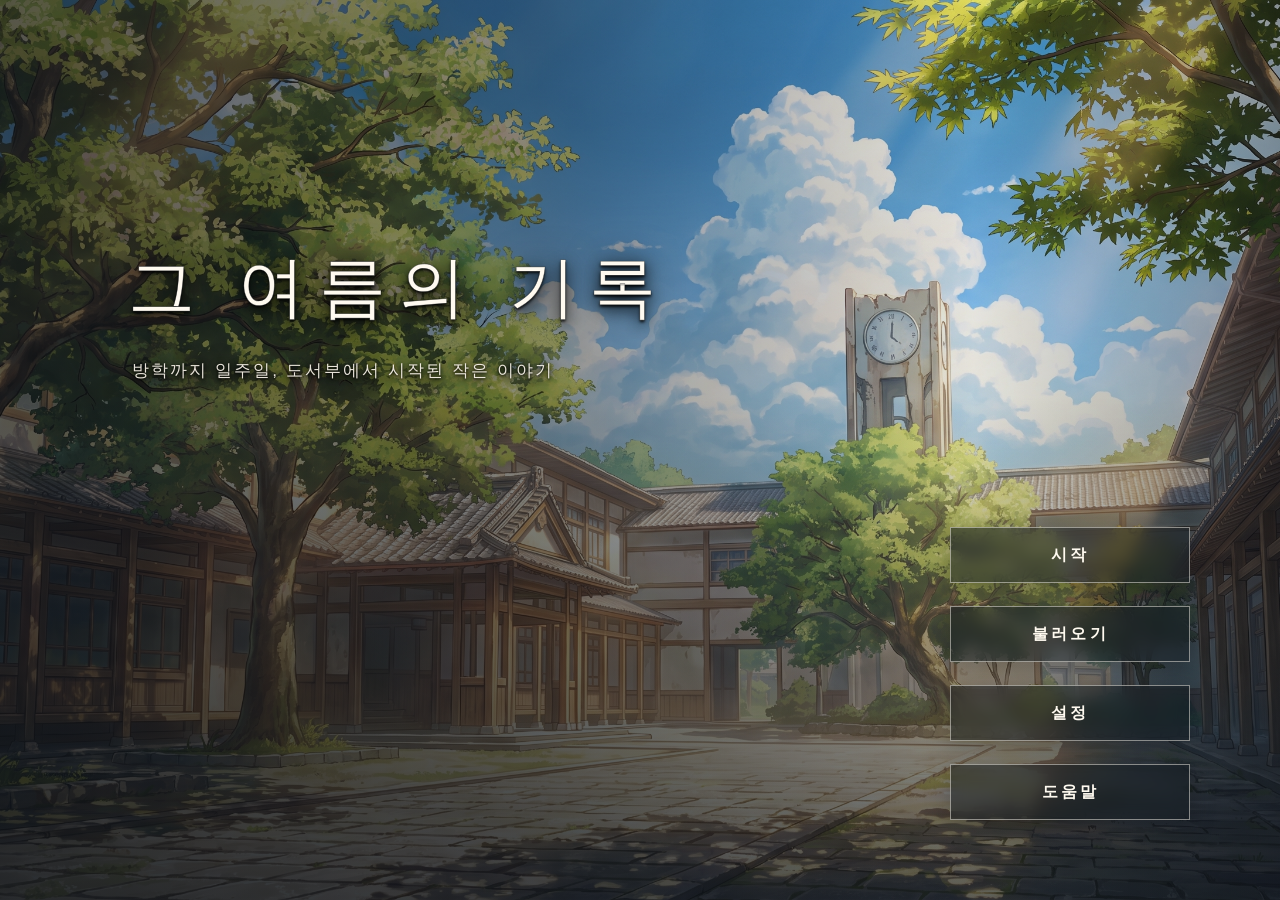
==== summer/index.html @ f2dadadc "Publish summer visual novel portal and game" ====
<!DOCTYPE html>
<html lang="ko">
<head>
    <meta charset="UTF-8">
    <meta name="viewport" content="width=device-width, initial-scale=1, user-scalable=no, maximum-scale=1">
    <meta http-equiv="Content-Security-Policy" content="default-src 'self' data: blob: https:; style-src 'self' 'unsafe-inline' https://fonts.googleapis.com; font-src 'self' data: https://fonts.gstatic.com; img-src 'self' data: blob: https:; script-src 'self' 'unsafe-eval' blob:">
    <title>그 여름의 기록 — 비주얼 노벨</title>

    <!-- Monogatari CSS -->
    <link rel="stylesheet" href="../vendor/monogatari/monogatari.css">
    <!-- 우리 커스텀 스타일 (Monogatari v2 호환) -->
    <link rel="stylesheet" href="../style.css?v=12">

    <!-- Google Fonts: 일본식 세리프 + 산세리프 -->
    <link rel="preconnect" href="https://fonts.googleapis.com">
    <link rel="preconnect" href="https://fonts.gstatic.com" crossorigin>
    <link href="https://fonts.googleapis.com/css2?family=M+PLUS+Rounded+1c:wght@400;700&family=Noto+Serif+JP:wght@300;400;700&display=swap" rel="stylesheet">
</head>
<body>

    <!-- JavaScript 비활성화 시 폴백 -->
    <noscript>
        <div style="text-align:center;padding:40px;color:#fff;background:#000;">
            <h2>JavaScript가 비활성화되었습니다.</h2>
            <p>게임을 플레이하려면 JavaScript를 활성화해 주세요.</p>
        </div>
    </noscript>

    <!-- Monogatari 엔진 부트 영역 (v2 web component 구조) -->
    <div id="monogatari">
        <visual-novel>
            <loading-screen></loading-screen>
            <main-screen>
                <main-menu></main-menu>
            </main-screen>
            <game-screen>
                <dialog-log></dialog-log>
                <text-box></text-box>
                <quick-menu></quick-menu>
            </game-screen>
            <gallery-screen></gallery-screen>
            <credits-screen></credits-screen>
            <load-screen></load-screen>
            <save-screen></save-screen>
            <settings-screen></settings-screen>
            <help-screen></help-screen>
        </visual-novel>
    </div>

    <!-- Monogatari 엔진 (로컬) -->
    <script src="../vendor/monogatari/monogatari.js?v=3"></script>
    <!-- 게임 설정 + 시나리오 (Monogatari v2 API) — ?v=3 캐시 무효화 -->
    <script src="../js/options.js?v=6"></script>
    <script src="../js/storage.js?v=4"></script>
    <script src="../js/assets.js?v=9"></script>
    <script src="../js/characters.js?v=8"></script>
    <script src="../js/script.js?v=24"></script>
    <!-- 엔진 초기화 (반드시 마지막) -->
    <script src="../main.js?v=8"></script>
</body>
</html>
---- vendor/monogatari/monogatari.css ----
:root{--animate-duration:1s;--animate-delay:1s;--animate-repeat:1}.animated{-webkit-animation-duration:1s;animation-duration:1s;-webkit-animation-duration:var(--animate-duration);animation-duration:var(--animate-duration);-webkit-animation-fill-mode:both;animation-fill-mode:both}.animated.infinite{-webkit-animation-iteration-count:infinite;animation-iteration-count:infinite}.animated.repeat-1{-webkit-animation-iteration-count:1;animation-iteration-count:1;-webkit-animation-iteration-count:var(--animate-repeat);animation-iteration-count:var(--animate-repeat)}.animated.repeat-2{-webkit-animation-iteration-count:2;animation-iteration-count:2;-webkit-animation-iteration-count:calc(var(--animate-repeat)*2);animation-iteration-count:calc(var(--animate-repeat)*2)}.animated.repeat-3{-webkit-animation-iteration-count:3;animation-iteration-count:3;-webkit-animation-iteration-count:calc(var(--animate-repeat)*3);animation-iteration-count:calc(var(--animate-repeat)*3)}.animated.delay-1s{-webkit-animation-delay:1s;animation-delay:1s;-webkit-animation-delay:var(--animate-delay);animation-delay:var(--animate-delay)}.animated.delay-2s{-webkit-animation-delay:2s;animation-delay:2s;-webkit-animation-delay:calc(var(--animate-delay)*2);animation-delay:calc(var(--animate-delay)*2)}.animated.delay-3s{-webkit-animation-delay:3s;animation-delay:3s;-webkit-animation-delay:calc(var(--animate-delay)*3);animation-delay:calc(var(--animate-delay)*3)}.animated.delay-4s{-webkit-animation-delay:4s;animation-delay:4s;-webkit-animation-delay:calc(var(--animate-delay)*4);animation-delay:calc(var(--animate-delay)*4)}.animated.delay-5s{-webkit-animation-delay:5s;animation-delay:5s;-webkit-animation-delay:calc(var(--animate-delay)*5);animation-delay:calc(var(--animate-delay)*5)}.animated.faster{-webkit-animation-duration:.5s;animation-duration:.5s;-webkit-animation-duration:calc(var(--animate-duration)/2);animation-duration:calc(var(--animate-duration)/2)}.animated.fast{-webkit-animation-duration:.8s;animation-duration:.8s;-webkit-animation-duration:calc(var(--animate-duration)*.8);animation-duration:calc(var(--animate-duration)*.8)}.animated.slow{-webkit-animation-duration:2s;animation-duration:2s;-webkit-animation-duration:calc(var(--animate-duration)*2);animation-duration:calc(var(--animate-duration)*2)}.animated.slower{-webkit-animation-duration:3s;animation-duration:3s;-webkit-animation-duration:calc(var(--animate-duration)*3);animation-duration:calc(var(--animate-duration)*3)}@media (prefers-reduced-motion:reduce),print{.animated{-webkit-animation-duration:1ms!important;animation-duration:1ms!important;-webkit-animation-iteration-count:1!important;animation-iteration-count:1!important;transition-duration:1ms!important}.animated[class*=Out]{opacity:0}}@-webkit-keyframes bounce{0%,20%,53%,to{-webkit-animation-timing-function:cubic-bezier(.215,.61,.355,1);animation-timing-function:cubic-bezier(.215,.61,.355,1);-webkit-transform:translateZ(0);transform:translateZ(0)}40%,43%{-webkit-animation-timing-function:cubic-bezier(.755,.05,.855,.06);animation-timing-function:cubic-bezier(.755,.05,.855,.06);-webkit-transform:translateY(-30px)scaleY(1.1);transform:translateY(-30px)scaleY(1.1)}70%{-webkit-animation-timing-function:cubic-bezier(.755,.05,.855,.06);animation-timing-function:cubic-bezier(.755,.05,.855,.06);-webkit-transform:translateY(-15px)scaleY(1.05);transform:translateY(-15px)scaleY(1.05)}80%{-webkit-transition-timing-function:cubic-bezier(.215,.61,.355,1);transition-timing-function:cubic-bezier(.215,.61,.355,1);-webkit-transform:translateZ(0)scaleY(.95);transform:translateZ(0)scaleY(.95)}90%{-webkit-transform:translateY(-4px)scaleY(1.02);transform:translateY(-4px)scaleY(1.02)}}@keyframes bounce{0%,20%,53%,to{-webkit-animation-timing-function:cubic-bezier(.215,.61,.355,1);animation-timing-function:cubic-bezier(.215,.61,.355,1);-webkit-transform:translateZ(0);transform:translateZ(0)}40%,43%{-webkit-animation-timing-function:cubic-bezier(.755,.05,.855,.06);animation-timing-function:cubic-bezier(.755,.05,.855,.06);-webkit-transform:translateY(-30px)scaleY(1.1);transform:translateY(-30px)scaleY(1.1)}70%{-webkit-animation-timing-function:cubic-bezier(.755,.05,.855,.06);animation-timing-function:cubic-bezier(.755,.05,.855,.06);-webkit-transform:translateY(-15px)scaleY(1.05);transform:translateY(-15px)scaleY(1.05)}80%{-webkit-transition-timing-function:cubic-bezier(.215,.61,.355,1);transition-timing-function:cubic-bezier(.215,.61,.355,1);-webkit-transform:translateZ(0)scaleY(.95);transform:translateZ(0)scaleY(.95)}90%{-webkit-transform:translateY(-4px)scaleY(1.02);transform:translateY(-4px)scaleY(1.02)}}.bounce{-webkit-animation-name:bounce;animation-name:bounce;-webkit-transform-origin:center bottom;transform-origin:center bottom}@-webkit-keyframes flash{0%,50%,to{opacity:1}25%,75%{opacity:0}}@keyframes flash{0%,50%,to{opacity:1}25%,75%{opacity:0}}.flash{-webkit-animation-name:flash;animation-name:flash}@-webkit-keyframes pulse{0%{-webkit-transform:scaleX(1);transform:scaleX(1)}50%{-webkit-transform:scale3d(1.05,1.05,1.05);transform:scale3d(1.05,1.05,1.05)}to{-webkit-transform:scaleX(1);transform:scaleX(1)}}@keyframes pulse{0%{-webkit-transform:scaleX(1);transform:scaleX(1)}50%{-webkit-transform:scale3d(1.05,1.05,1.05);transform:scale3d(1.05,1.05,1.05)}to{-webkit-transform:scaleX(1);transform:scaleX(1)}}.pulse{-webkit-animation-name:pulse;animation-name:pulse;-webkit-animation-timing-function:ease-in-out;animation-timing-function:ease-in-out}@-webkit-keyframes rubberBand{0%{-webkit-transform:scaleX(1);transform:scaleX(1)}30%{-webkit-transform:scale(1.25,.75);transform:scale(1.25,.75)}40%{-webkit-transform:scale(.75,1.25);transform:scale(.75,1.25)}50%{-webkit-transform:scale(1.15,.85);transform:scale(1.15,.85)}65%{-webkit-transform:scale(.95,1.05);transform:scale(.95,1.05)}75%{-webkit-transform:scale(1.05,.95);transform:scale(1.05,.95)}to{-webkit-transform:scaleX(1);transform:scaleX(1)}}@keyframes rubberBand{0%{-webkit-transform:scaleX(1);transform:scaleX(1)}30%{-webkit-transform:scale(1.25,.75);transform:scale(1.25,.75)}40%{-webkit-transform:scale(.75,1.25);transform:scale(.75,1.25)}50%{-webkit-transform:scale(1.15,.85);transform:scale(1.15,.85)}65%{-webkit-transform:scale(.95,1.05);transform:scale(.95,1.05)}75%{-webkit-transform:scale(1.05,.95);transform:scale(1.05,.95)}to{-webkit-transform:scaleX(1);transform:scaleX(1)}}.rubberBand{-webkit-animation-name:rubberBand;animation-name:rubberBand}@-webkit-keyframes shakeX{0%,to{-webkit-transform:translateZ(0);transform:translateZ(0)}10%,30%,50%,70%,90%{-webkit-transform:translate(-10px);transform:translate(-10px)}20%,40%,60%,80%{-webkit-transform:translate(10px);transform:translate(10px)}}@keyframes shakeX{0%,to{-webkit-transform:translateZ(0);transform:translateZ(0)}10%,30%,50%,70%,90%{-webkit-transform:translate(-10px);transform:translate(-10px)}20%,40%,60%,80%{-webkit-transform:translate(10px);transform:translate(10px)}}.shakeX{-webkit-animation-name:shakeX;animation-name:shakeX}@-webkit-keyframes shakeY{0%,to{-webkit-transform:translateZ(0);transform:translateZ(0)}10%,30%,50%,70%,90%{-webkit-transform:translateY(-10px);transform:translateY(-10px)}20%,40%,60%,80%{-webkit-transform:translateY(10px);transform:translateY(10px)}}@keyframes shakeY{0%,to{-webkit-transform:translateZ(0);transform:translateZ(0)}10%,30%,50%,70%,90%{-webkit-transform:translateY(-10px);transform:translateY(-10px)}20%,40%,60%,80%{-webkit-transform:translateY(10px);transform:translateY(10px)}}.shakeY{-webkit-animation-name:shakeY;animation-name:shakeY}@-webkit-keyframes headShake{0%{-webkit-transform:translate(0);transform:translate(0)}6.5%{-webkit-transform:translate(-6px)rotateY(-9deg);transform:translate(-6px)rotateY(-9deg)}18.5%{-webkit-transform:translate(5px)rotateY(7deg);transform:translate(5px)rotateY(7deg)}31.5%{-webkit-transform:translate(-3px)rotateY(-5deg);transform:translate(-3px)rotateY(-5deg)}43.5%{-webkit-transform:translate(2px)rotateY(3deg);transform:translate(2px)rotateY(3deg)}50%{-webkit-transform:translate(0);transform:translate(0)}}@keyframes headShake{0%{-webkit-transform:translate(0);transform:translate(0)}6.5%{-webkit-transform:translate(-6px)rotateY(-9deg);transform:translate(-6px)rotateY(-9deg)}18.5%{-webkit-transform:translate(5px)rotateY(7deg);transform:translate(5px)rotateY(7deg)}31.5%{-webkit-transform:translate(-3px)rotateY(-5deg);transform:translate(-3px)rotateY(-5deg)}43.5%{-webkit-transform:translate(2px)rotateY(3deg);transform:translate(2px)rotateY(3deg)}50%{-webkit-transform:translate(0);transform:translate(0)}}.headShake{-webkit-animation-timing-function:ease-in-out;animation-timing-function:ease-in-out;-webkit-animation-name:headShake;animation-name:headShake}@-webkit-keyframes swing{20%{-webkit-transform:rotate(15deg);transform:rotate(15deg)}40%{-webkit-transform:rotate(-10deg);transform:rotate(-10deg)}60%{-webkit-transform:rotate(5deg);transform:rotate(5deg)}80%{-webkit-transform:rotate(-5deg);transform:rotate(-5deg)}to{-webkit-transform:rotate(0);transform:rotate(0)}}@keyframes swing{20%{-webkit-transform:rotate(15deg);transform:rotate(15deg)}40%{-webkit-transform:rotate(-10deg);transform:rotate(-10deg)}60%{-webkit-transform:rotate(5deg);transform:rotate(5deg)}80%{-webkit-transform:rotate(-5deg);transform:rotate(-5deg)}to{-webkit-transform:rotate(0);transform:rotate(0)}}.swing{-webkit-transform-origin:top center;transform-origin:top center;-webkit-animation-name:swing;animation-name:swing}@-webkit-keyframes tada{0%{-webkit-transform:scaleX(1);transform:scaleX(1)}10%,20%{-webkit-transform:scale3d(.9,.9,.9)rotate(-3deg);transform:scale3d(.9,.9,.9)rotate(-3deg)}30%,50%,70%,90%{-webkit-transform:scale3d(1.1,1.1,1.1)rotate(3deg);transform:scale3d(1.1,1.1,1.1)rotate(3deg)}40%,60%,80%{-webkit-transform:scale3d(1.1,1.1,1.1)rotate(-3deg);transform:scale3d(1.1,1.1,1.1)rotate(-3deg)}to{-webkit-transform:scaleX(1);transform:scaleX(1)}}@keyframes tada{0%{-webkit-transform:scaleX(1);transform:scaleX(1)}10%,20%{-webkit-transform:scale3d(.9,.9,.9)rotate(-3deg);transform:scale3d(.9,.9,.9)rotate(-3deg)}30%,50%,70%,90%{-webkit-transform:scale3d(1.1,1.1,1.1)rotate(3deg);transform:scale3d(1.1,1.1,1.1)rotate(3deg)}40%,60%,80%{-webkit-transform:scale3d(1.1,1.1,1.1)rotate(-3deg);transform:scale3d(1.1,1.1,1.1)rotate(-3deg)}to{-webkit-transform:scaleX(1);transform:scaleX(1)}}.tada{-webkit-animation-name:tada;animation-name:tada}@-webkit-keyframes wobble{0%{-webkit-transform:translateZ(0);transform:translateZ(0)}15%{-webkit-transform:translate(-25%)rotate(-5deg);transform:translate(-25%)rotate(-5deg)}30%{-webkit-transform:translate(20%)rotate(3deg);transform:translate(20%)rotate(3deg)}45%{-webkit-transform:translate(-15%)rotate(-3deg);transform:translate(-15%)rotate(-3deg)}60%{-webkit-transform:translate(10%)rotate(2deg);transform:translate(10%)rotate(2deg)}75%{-webkit-transform:translate(-5%)rotate(-1deg);transform:translate(-5%)rotate(-1deg)}to{-webkit-transform:translateZ(0);transform:translateZ(0)}}@keyframes wobble{0%{-webkit-transform:translateZ(0);transform:translateZ(0)}15%{-webkit-transform:translate(-25%)rotate(-5deg);transform:translate(-25%)rotate(-5deg)}30%{-webkit-transform:translate(20%)rotate(3deg);transform:translate(20%)rotate(3deg)}45%{-webkit-transform:translate(-15%)rotate(-3deg);transform:translate(-15%)rotate(-3deg)}60%{-webkit-transform:translate(10%)rotate(2deg);transform:translate(10%)rotate(2deg)}75%{-webkit-transform:translate(-5%)rotate(-1deg);transform:translate(-5%)rotate(-1deg)}to{-webkit-transform:translateZ(0);transform:translateZ(0)}}.wobble{-webkit-animation-name:wobble;animation-name:wobble}@-webkit-keyframes jello{0%,11.1%,to{-webkit-transform:translateZ(0);transform:translateZ(0)}22.2%{-webkit-transform:skew(-12.5deg)skewY(-12.5deg);transform:skew(-12.5deg)skewY(-12.5deg)}33.3%{-webkit-transform:skew(6.25deg)skewY(6.25deg);transform:skew(6.25deg)skewY(6.25deg)}44.4%{-webkit-transform:skew(-3.125deg)skewY(-3.125deg);transform:skew(-3.125deg)skewY(-3.125deg)}55.5%{-webkit-transform:skew(1.5625deg)skewY(1.5625deg);transform:skew(1.5625deg)skewY(1.5625deg)}66.6%{-webkit-transform:skew(-.78125deg)skewY(-.78125deg);transform:skew(-.78125deg)skewY(-.78125deg)}77.7%{-webkit-transform:skew(.390625deg)skewY(.390625deg);transform:skew(.390625deg)skewY(.390625deg)}88.8%{-webkit-transform:skew(-.195313deg)skewY(-.195313deg);transform:skew(-.195313deg)skewY(-.195313deg)}}@keyframes jello{0%,11.1%,to{-webkit-transform:translateZ(0);transform:translateZ(0)}22.2%{-webkit-transform:skew(-12.5deg)skewY(-12.5deg);transform:skew(-12.5deg)skewY(-12.5deg)}33.3%{-webkit-transform:skew(6.25deg)skewY(6.25deg);transform:skew(6.25deg)skewY(6.25deg)}44.4%{-webkit-transform:skew(-3.125deg)skewY(-3.125deg);transform:skew(-3.125deg)skewY(-3.125deg)}55.5%{-webkit-transform:skew(1.5625deg)skewY(1.5625deg);transform:skew(1.5625deg)skewY(1.5625deg)}66.6%{-webkit-transform:skew(-.78125deg)skewY(-.78125deg);transform:skew(-.78125deg)skewY(-.78125deg)}77.7%{-webkit-transform:skew(.390625deg)skewY(.390625deg);transform:skew(.390625deg)skewY(.390625deg)}88.8%{-webkit-transform:skew(-.195313deg)skewY(-.195313deg);transform:skew(-.195313deg)skewY(-.195313deg)}}.jello{-webkit-animation-name:jello;animation-name:jello;-webkit-transform-origin:center;transform-origin:center}@-webkit-keyframes heartBeat{0%{-webkit-transform:scale(1);transform:scale(1)}14%{-webkit-transform:scale(1.3);transform:scale(1.3)}28%{-webkit-transform:scale(1);transform:scale(1)}42%{-webkit-transform:scale(1.3);transform:scale(1.3)}70%{-webkit-transform:scale(1);transform:scale(1)}}@keyframes heartBeat{0%{-webkit-transform:scale(1);transform:scale(1)}14%{-webkit-transform:scale(1.3);transform:scale(1.3)}28%{-webkit-transform:scale(1);transform:scale(1)}42%{-webkit-transform:scale(1.3);transform:scale(1.3)}70%{-webkit-transform:scale(1);transform:scale(1)}}.heartBeat{-webkit-animation-name:heartBeat;animation-name:heartBeat;-webkit-animation-duration:1.3s;animation-duration:1.3s;-webkit-animation-duration:calc(var(--animate-duration)*1.3);animation-duration:calc(var(--animate-duration)*1.3);-webkit-animation-timing-function:ease-in-out;animation-timing-function:ease-in-out}@-webkit-keyframes backInDown{0%{-webkit-transform:translateY(-1200px)scale(.7);transform:translateY(-1200px)scale(.7);opacity:.7}80%{-webkit-transform:translateY(0)scale(.7);transform:translateY(0)scale(.7);opacity:.7}to{-webkit-transform:scale(1);transform:scale(1);opacity:1}}@keyframes backInDown{0%{-webkit-transform:translateY(-1200px)scale(.7);transform:translateY(-1200px)scale(.7);opacity:.7}80%{-webkit-transform:translateY(0)scale(.7);transform:translateY(0)scale(.7);opacity:.7}to{-webkit-transform:scale(1);transform:scale(1);opacity:1}}.backInDown{-webkit-animation-name:backInDown;animation-name:backInDown}@-webkit-keyframes backInLeft{0%{-webkit-transform:translate(-2000px)scale(.7);transform:translate(-2000px)scale(.7);opacity:.7}80%{-webkit-transform:translate(0)scale(.7);transform:translate(0)scale(.7);opacity:.7}to{-webkit-transform:scale(1);transform:scale(1);opacity:1}}@keyframes backInLeft{0%{-webkit-transform:translate(-2000px)scale(.7);transform:translate(-2000px)scale(.7);opacity:.7}80%{-webkit-transform:translate(0)scale(.7);transform:translate(0)scale(.7);opacity:.7}to{-webkit-transform:scale(1);transform:scale(1);opacity:1}}.backInLeft{-webkit-animation-name:backInLeft;animation-name:backInLeft}@-webkit-keyframes backInRight{0%{-webkit-transform:translate(2000px)scale(.7);transform:translate(2000px)scale(.7);opacity:.7}80%{-webkit-transform:translate(0)scale(.7);transform:translate(0)scale(.7);opacity:.7}to{-webkit-transform:scale(1);transform:scale(1);opacity:1}}@keyframes backInRight{0%{-webkit-transform:translate(2000px)scale(.7);transform:translate(2000px)scale(.7);opacity:.7}80%{-webkit-transform:translate(0)scale(.7);transform:translate(0)scale(.7);opacity:.7}to{-webkit-transform:scale(1);transform:scale(1);opacity:1}}.backInRight{-webkit-animation-name:backInRight;animation-name:backInRight}@-webkit-keyframes backInUp{0%{-webkit-transform:translateY(1200px)scale(.7);transform:translateY(1200px)scale(.7);opacity:.7}80%{-webkit-transform:translateY(0)scale(.7);transform:translateY(0)scale(.7);opacity:.7}to{-webkit-transform:scale(1);transform:scale(1);opacity:1}}@keyframes backInUp{0%{-webkit-transform:translateY(1200px)scale(.7);transform:translateY(1200px)scale(.7);opacity:.7}80%{-webkit-transform:translateY(0)scale(.7);transform:translateY(0)scale(.7);opacity:.7}to{-webkit-transform:scale(1);transform:scale(1);opacity:1}}.backInUp{-webkit-animation-name:backInUp;animation-name:backInUp}@-webkit-keyframes backOutDown{0%{-webkit-transform:scale(1);transform:scale(1);opacity:1}20%{-webkit-transform:translateY(0)scale(.7);transform:translateY(0)scale(.7);opacity:.7}to{-webkit-transform:translateY(700px)scale(.7);transform:translateY(700px)scale(.7);opacity:.7}}@keyframes backOutDown{0%{-webkit-transform:scale(1);transform:scale(1);opacity:1}20%{-webkit-transform:translateY(0)scale(.7);transform:translateY(0)scale(.7);opacity:.7}to{-webkit-transform:translateY(700px)scale(.7);transform:translateY(700px)scale(.7);opacity:.7}}.backOutDown{-webkit-animation-name:backOutDown;animation-name:backOutDown}@-webkit-keyframes backOutLeft{0%{-webkit-transform:scale(1);transform:scale(1);opacity:1}20%{-webkit-transform:translate(0)scale(.7);transform:translate(0)scale(.7);opacity:.7}to{-webkit-transform:translate(-2000px)scale(.7);transform:translate(-2000px)scale(.7);opacity:.7}}@keyframes backOutLeft{0%{-webkit-transform:scale(1);transform:scale(1);opacity:1}20%{-webkit-transform:translate(0)scale(.7);transform:translate(0)scale(.7);opacity:.7}to{-webkit-transform:translate(-2000px)scale(.7);transform:translate(-2000px)scale(.7);opacity:.7}}.backOutLeft{-webkit-animation-name:backOutLeft;animation-name:backOutLeft}@-webkit-keyframes backOutRight{0%{-webkit-transform:scale(1);transform:scale(1);opacity:1}20%{-webkit-transform:translate(0)scale(.7);transform:translate(0)scale(.7);opacity:.7}to{-webkit-transform:translate(2000px)scale(.7);transform:translate(2000px)scale(.7);opacity:.7}}@keyframes backOutRight{0%{-webkit-transform:scale(1);transform:scale(1);opacity:1}20%{-webkit-transform:translate(0)scale(.7);transform:translate(0)scale(.7);opacity:.7}to{-webkit-transform:translate(2000px)scale(.7);transform:translate(2000px)scale(.7);opacity:.7}}.backOutRight{-webkit-animation-name:backOutRight;animation-name:backOutRight}@-webkit-keyframes backOutUp{0%{-webkit-transform:scale(1);transform:scale(1);opacity:1}20%{-webkit-transform:translateY(0)scale(.7);transform:translateY(0)scale(.7);opacity:.7}to{-webkit-transform:translateY(-700px)scale(.7);transform:translateY(-700px)scale(.7);opacity:.7}}@keyframes backOutUp{0%{-webkit-transform:scale(1);transform:scale(1);opacity:1}20%{-webkit-transform:translateY(0)scale(.7);transform:translateY(0)scale(.7);opacity:.7}to{-webkit-transform:translateY(-700px)scale(.7);transform:translateY(-700px)scale(.7);opacity:.7}}.backOutUp{-webkit-animation-name:backOutUp;animation-name:backOutUp}@-webkit-keyframes bounceIn{0%,20%,40%,60%,80%,to{-webkit-animation-timing-function:cubic-bezier(.215,.61,.355,1);animation-timing-function:cubic-bezier(.215,.61,.355,1)}0%{opacity:0;-webkit-transform:scale3d(.3,.3,.3);transform:scale3d(.3,.3,.3)}20%{-webkit-transform:scale3d(1.1,1.1,1.1);transform:scale3d(1.1,1.1,1.1)}40%{-webkit-transform:scale3d(.9,.9,.9);transform:scale3d(.9,.9,.9)}60%{opacity:1;-webkit-transform:scale3d(1.03,1.03,1.03);transform:scale3d(1.03,1.03,1.03)}80%{-webkit-transform:scale3d(.97,.97,.97);transform:scale3d(.97,.97,.97)}to{opacity:1;-webkit-transform:scaleX(1);transform:scaleX(1)}}@keyframes bounceIn{0%,20%,40%,60%,80%,to{-webkit-animation-timing-function:cubic-bezier(.215,.61,.355,1);animation-timing-function:cubic-bezier(.215,.61,.355,1)}0%{opacity:0;-webkit-transform:scale3d(.3,.3,.3);transform:scale3d(.3,.3,.3)}20%{-webkit-transform:scale3d(1.1,1.1,1.1);transform:scale3d(1.1,1.1,1.1)}40%{-webkit-transform:scale3d(.9,.9,.9);transform:scale3d(.9,.9,.9)}60%{opacity:1;-webkit-transform:scale3d(1.03,1.03,1.03);transform:scale3d(1.03,1.03,1.03)}80%{-webkit-transform:scale3d(.97,.97,.97);transform:scale3d(.97,.97,.97)}to{opacity:1;-webkit-transform:scaleX(1);transform:scaleX(1)}}.bounceIn{-webkit-animation-duration:.75s;animation-duration:.75s;-webkit-animation-duration:calc(var(--animate-duration)*.75);animation-duration:calc(var(--animate-duration)*.75);-webkit-animation-name:bounceIn;animation-name:bounceIn}@-webkit-keyframes bounceInDown{0%,60%,75%,90%,to{-webkit-animation-timing-function:cubic-bezier(.215,.61,.355,1);animation-timing-function:cubic-bezier(.215,.61,.355,1)}0%{opacity:0;-webkit-transform:translateY(-3000px)scaleY(3);transform:translateY(-3000px)scaleY(3)}60%{opacity:1;-webkit-transform:translateY(25px)scaleY(.9);transform:translateY(25px)scaleY(.9)}75%{-webkit-transform:translateY(-10px)scaleY(.95);transform:translateY(-10px)scaleY(.95)}90%{-webkit-transform:translateY(5px)scaleY(.985);transform:translateY(5px)scaleY(.985)}to{-webkit-transform:translateZ(0);transform:translateZ(0)}}@keyframes bounceInDown{0%,60%,75%,90%,to{-webkit-animation-timing-function:cubic-bezier(.215,.61,.355,1);animation-timing-function:cubic-bezier(.215,.61,.355,1)}0%{opacity:0;-webkit-transform:translateY(-3000px)scaleY(3);transform:translateY(-3000px)scaleY(3)}60%{opacity:1;-webkit-transform:translateY(25px)scaleY(.9);transform:translateY(25px)scaleY(.9)}75%{-webkit-transform:translateY(-10px)scaleY(.95);transform:translateY(-10px)scaleY(.95)}90%{-webkit-transform:translateY(5px)scaleY(.985);transform:translateY(5px)scaleY(.985)}to{-webkit-transform:translateZ(0);transform:translateZ(0)}}.bounceInDown{-webkit-animation-name:bounceInDown;animation-name:bounceInDown}@-webkit-keyframes bounceInLeft{0%,60%,75%,90%,to{-webkit-animation-timing-function:cubic-bezier(.215,.61,.355,1);animation-timing-function:cubic-bezier(.215,.61,.355,1)}0%{opacity:0;-webkit-transform:translate(-3000px)scaleX(3);transform:translate(-3000px)scaleX(3)}60%{opacity:1;-webkit-transform:translate(25px)scaleX(1);transform:translate(25px)scaleX(1)}75%{-webkit-transform:translate(-10px)scaleX(.98);transform:translate(-10px)scaleX(.98)}90%{-webkit-transform:translate(5px)scaleX(.995);transform:translate(5px)scaleX(.995)}to{-webkit-transform:translateZ(0);transform:translateZ(0)}}@keyframes bounceInLeft{0%,60%,75%,90%,to{-webkit-animation-timing-function:cubic-bezier(.215,.61,.355,1);animation-timing-function:cubic-bezier(.215,.61,.355,1)}0%{opacity:0;-webkit-transform:translate(-3000px)scaleX(3);transform:translate(-3000px)scaleX(3)}60%{opacity:1;-webkit-transform:translate(25px)scaleX(1);transform:translate(25px)scaleX(1)}75%{-webkit-transform:translate(-10px)scaleX(.98);transform:translate(-10px)scaleX(.98)}90%{-webkit-transform:translate(5px)scaleX(.995);transform:translate(5px)scaleX(.995)}to{-webkit-transform:translateZ(0);transform:translateZ(0)}}.bounceInLeft{-webkit-animation-name:bounceInLeft;animation-name:bounceInLeft}@-webkit-keyframes bounceInRight{0%,60%,75%,90%,to{-webkit-animation-timing-function:cubic-bezier(.215,.61,.355,1);animation-timing-function:cubic-bezier(.215,.61,.355,1)}0%{opacity:0;-webkit-transform:translate(3000px)scaleX(3);transform:translate(3000px)scaleX(3)}60%{opacity:1;-webkit-transform:translate(-25px)scaleX(1);transform:translate(-25px)scaleX(1)}75%{-webkit-transform:translate(10px)scaleX(.98);transform:translate(10px)scaleX(.98)}90%{-webkit-transform:translate(-5px)scaleX(.995);transform:translate(-5px)scaleX(.995)}to{-webkit-transform:translateZ(0);transform:translateZ(0)}}@keyframes bounceInRight{0%,60%,75%,90%,to{-webkit-animation-timing-function:cubic-bezier(.215,.61,.355,1);animation-timing-function:cubic-bezier(.215,.61,.355,1)}0%{opacity:0;-webkit-transform:translate(3000px)scaleX(3);transform:translate(3000px)scaleX(3)}60%{opacity:1;-webkit-transform:translate(-25px)scaleX(1);transform:translate(-25px)scaleX(1)}75%{-webkit-transform:translate(10px)scaleX(.98);transform:translate(10px)scaleX(.98)}90%{-webkit-transform:translate(-5px)scaleX(.995);transform:translate(-5px)scaleX(.995)}to{-webkit-transform:translateZ(0);transform:translateZ(0)}}.bounceInRight{-webkit-animation-name:bounceInRight;animation-name:bounceInRight}@-webkit-keyframes bounceInUp{0%,60%,75%,90%,to{-webkit-animation-timing-function:cubic-bezier(.215,.61,.355,1);animation-timing-function:cubic-bezier(.215,.61,.355,1)}0%{opacity:0;-webkit-transform:translateY(3000px)scaleY(5);transform:translateY(3000px)scaleY(5)}60%{opacity:1;-webkit-transform:translateY(-20px)scaleY(.9);transform:translateY(-20px)scaleY(.9)}75%{-webkit-transform:translateY(10px)scaleY(.95);transform:translateY(10px)scaleY(.95)}90%{-webkit-transform:translateY(-5px)scaleY(.985);transform:translateY(-5px)scaleY(.985)}to{-webkit-transform:translateZ(0);transform:translateZ(0)}}@keyframes bounceInUp{0%,60%,75%,90%,to{-webkit-animation-timing-function:cubic-bezier(.215,.61,.355,1);animation-timing-function:cubic-bezier(.215,.61,.355,1)}0%{opacity:0;-webkit-transform:translateY(3000px)scaleY(5);transform:translateY(3000px)scaleY(5)}60%{opacity:1;-webkit-transform:translateY(-20px)scaleY(.9);transform:translateY(-20px)scaleY(.9)}75%{-webkit-transform:translateY(10px)scaleY(.95);transform:translateY(10px)scaleY(.95)}90%{-webkit-transform:translateY(-5px)scaleY(.985);transform:translateY(-5px)scaleY(.985)}to{-webkit-transform:translateZ(0);transform:translateZ(0)}}.bounceInUp{-webkit-animation-name:bounceInUp;animation-name:bounceInUp}@-webkit-keyframes bounceOut{20%{-webkit-transform:scale3d(.9,.9,.9);transform:scale3d(.9,.9,.9)}50%,55%{opacity:1;-webkit-transform:scale3d(1.1,1.1,1.1);transform:scale3d(1.1,1.1,1.1)}to{opacity:0;-webkit-transform:scale3d(.3,.3,.3);transform:scale3d(.3,.3,.3)}}@keyframes bounceOut{20%{-webkit-transform:scale3d(.9,.9,.9);transform:scale3d(.9,.9,.9)}50%,55%{opacity:1;-webkit-transform:scale3d(1.1,1.1,1.1);transform:scale3d(1.1,1.1,1.1)}to{opacity:0;-webkit-transform:scale3d(.3,.3,.3);transform:scale3d(.3,.3,.3)}}.bounceOut{-webkit-animation-duration:.75s;animation-duration:.75s;-webkit-animation-duration:calc(var(--animate-duration)*.75);animation-duration:calc(var(--animate-duration)*.75);-webkit-animation-name:bounceOut;animation-name:bounceOut}@-webkit-keyframes bounceOutDown{20%{-webkit-transform:translateY(10px)scaleY(.985);transform:translateY(10px)scaleY(.985)}40%,45%{opacity:1;-webkit-transform:translateY(-20px)scaleY(.9);transform:translateY(-20px)scaleY(.9)}to{opacity:0;-webkit-transform:translateY(2000px)scaleY(3);transform:translateY(2000px)scaleY(3)}}@keyframes bounceOutDown{20%{-webkit-transform:translateY(10px)scaleY(.985);transform:translateY(10px)scaleY(.985)}40%,45%{opacity:1;-webkit-transform:translateY(-20px)scaleY(.9);transform:translateY(-20px)scaleY(.9)}to{opacity:0;-webkit-transform:translateY(2000px)scaleY(3);transform:translateY(2000px)scaleY(3)}}.bounceOutDown{-webkit-animation-name:bounceOutDown;animation-name:bounceOutDown}@-webkit-keyframes bounceOutLeft{20%{opacity:1;-webkit-transform:translate(20px)scaleX(.9);transform:translate(20px)scaleX(.9)}to{opacity:0;-webkit-transform:translate(-2000px)scaleX(2);transform:translate(-2000px)scaleX(2)}}@keyframes bounceOutLeft{20%{opacity:1;-webkit-transform:translate(20px)scaleX(.9);transform:translate(20px)scaleX(.9)}to{opacity:0;-webkit-transform:translate(-2000px)scaleX(2);transform:translate(-2000px)scaleX(2)}}.bounceOutLeft{-webkit-animation-name:bounceOutLeft;animation-name:bounceOutLeft}@-webkit-keyframes bounceOutRight{20%{opacity:1;-webkit-transform:translate(-20px)scaleX(.9);transform:translate(-20px)scaleX(.9)}to{opacity:0;-webkit-transform:translate(2000px)scaleX(2);transform:translate(2000px)scaleX(2)}}@keyframes bounceOutRight{20%{opacity:1;-webkit-transform:translate(-20px)scaleX(.9);transform:translate(-20px)scaleX(.9)}to{opacity:0;-webkit-transform:translate(2000px)scaleX(2);transform:translate(2000px)scaleX(2)}}.bounceOutRight{-webkit-animation-name:bounceOutRight;animation-name:bounceOutRight}@-webkit-keyframes bounceOutUp{20%{-webkit-transform:translateY(-10px)scaleY(.985);transform:translateY(-10px)scaleY(.985)}40%,45%{opacity:1;-webkit-transform:translateY(20px)scaleY(.9);transform:translateY(20px)scaleY(.9)}to{opacity:0;-webkit-transform:translateY(-2000px)scaleY(3);transform:translateY(-2000px)scaleY(3)}}@keyframes bounceOutUp{20%{-webkit-transform:translateY(-10px)scaleY(.985);transform:translateY(-10px)scaleY(.985)}40%,45%{opacity:1;-webkit-transform:translateY(20px)scaleY(.9);transform:translateY(20px)scaleY(.9)}to{opacity:0;-webkit-transform:translateY(-2000px)scaleY(3);transform:translateY(-2000px)scaleY(3)}}.bounceOutUp{-webkit-animation-name:bounceOutUp;animation-name:bounceOutUp}@-webkit-keyframes fadeIn{0%{opacity:0}to{opacity:1}}@keyframes fadeIn{0%{opacity:0}to{opacity:1}}.fadeIn{-webkit-animation-name:fadeIn;animation-name:fadeIn}@-webkit-keyframes fadeInDown{0%{opacity:0;-webkit-transform:translateY(-100%);transform:translateY(-100%)}to{opacity:1;-webkit-transform:translateZ(0);transform:translateZ(0)}}@keyframes fadeInDown{0%{opacity:0;-webkit-transform:translateY(-100%);transform:translateY(-100%)}to{opacity:1;-webkit-transform:translateZ(0);transform:translateZ(0)}}.fadeInDown{-webkit-animation-name:fadeInDown;animation-name:fadeInDown}@-webkit-keyframes fadeInDownBig{0%{opacity:0;-webkit-transform:translateY(-2000px);transform:translateY(-2000px)}to{opacity:1;-webkit-transform:translateZ(0);transform:translateZ(0)}}@keyframes fadeInDownBig{0%{opacity:0;-webkit-transform:translateY(-2000px);transform:translateY(-2000px)}to{opacity:1;-webkit-transform:translateZ(0);transform:translateZ(0)}}.fadeInDownBig{-webkit-animation-name:fadeInDownBig;animation-name:fadeInDownBig}@-webkit-keyframes fadeInLeft{0%{opacity:0;-webkit-transform:translate(-100%);transform:translate(-100%)}to{opacity:1;-webkit-transform:translateZ(0);transform:translateZ(0)}}@keyframes fadeInLeft{0%{opacity:0;-webkit-transform:translate(-100%);transform:translate(-100%)}to{opacity:1;-webkit-transform:translateZ(0);transform:translateZ(0)}}.fadeInLeft{-webkit-animation-name:fadeInLeft;animation-name:fadeInLeft}@-webkit-keyframes fadeInLeftBig{0%{opacity:0;-webkit-transform:translate(-2000px);transform:translate(-2000px)}to{opacity:1;-webkit-transform:translateZ(0);transform:translateZ(0)}}@keyframes fadeInLeftBig{0%{opacity:0;-webkit-transform:translate(-2000px);transform:translate(-2000px)}to{opacity:1;-webkit-transform:translateZ(0);transform:translateZ(0)}}.fadeInLeftBig{-webkit-animation-name:fadeInLeftBig;animation-name:fadeInLeftBig}@-webkit-keyframes fadeInRight{0%{opacity:0;-webkit-transform:translate(100%);transform:translate(100%)}to{opacity:1;-webkit-transform:translateZ(0);transform:translateZ(0)}}@keyframes fadeInRight{0%{opacity:0;-webkit-transform:translate(100%);transform:translate(100%)}to{opacity:1;-webkit-transform:translateZ(0);transform:translateZ(0)}}.fadeInRight{-webkit-animation-name:fadeInRight;animation-name:fadeInRight}@-webkit-keyframes fadeInRightBig{0%{opacity:0;-webkit-transform:translate(2000px);transform:translate(2000px)}to{opacity:1;-webkit-transform:translateZ(0);transform:translateZ(0)}}@keyframes fadeInRightBig{0%{opacity:0;-webkit-transform:translate(2000px);transform:translate(2000px)}to{opacity:1;-webkit-transform:translateZ(0);transform:translateZ(0)}}.fadeInRightBig{-webkit-animation-name:fadeInRightBig;animation-name:fadeInRightBig}@-webkit-keyframes fadeInUp{0%{opacity:0;-webkit-transform:translateY(100%);transform:translateY(100%)}to{opacity:1;-webkit-transform:translateZ(0);transform:translateZ(0)}}@keyframes fadeInUp{0%{opacity:0;-webkit-transform:translateY(100%);transform:translateY(100%)}to{opacity:1;-webkit-transform:translateZ(0);transform:translateZ(0)}}.fadeInUp{-webkit-animation-name:fadeInUp;animation-name:fadeInUp}@-webkit-keyframes fadeInUpBig{0%{opacity:0;-webkit-transform:translateY(2000px);transform:translateY(2000px)}to{opacity:1;-webkit-transform:translateZ(0);transform:translateZ(0)}}@keyframes fadeInUpBig{0%{opacity:0;-webkit-transform:translateY(2000px);transform:translateY(2000px)}to{opacity:1;-webkit-transform:translateZ(0);transform:translateZ(0)}}.fadeInUpBig{-webkit-animation-name:fadeInUpBig;animation-name:fadeInUpBig}@-webkit-keyframes fadeInTopLeft{0%{opacity:0;-webkit-transform:translate(-100%,-100%);transform:translate(-100%,-100%)}to{opacity:1;-webkit-transform:translateZ(0);transform:translateZ(0)}}@keyframes fadeInTopLeft{0%{opacity:0;-webkit-transform:translate(-100%,-100%);transform:translate(-100%,-100%)}to{opacity:1;-webkit-transform:translateZ(0);transform:translateZ(0)}}.fadeInTopLeft{-webkit-animation-name:fadeInTopLeft;animation-name:fadeInTopLeft}@-webkit-keyframes fadeInTopRight{0%{opacity:0;-webkit-transform:translate(100%,-100%);transform:translate(100%,-100%)}to{opacity:1;-webkit-transform:translateZ(0);transform:translateZ(0)}}@keyframes fadeInTopRight{0%{opacity:0;-webkit-transform:translate(100%,-100%);transform:translate(100%,-100%)}to{opacity:1;-webkit-transform:translateZ(0);transform:translateZ(0)}}.fadeInTopRight{-webkit-animation-name:fadeInTopRight;animation-name:fadeInTopRight}@-webkit-keyframes fadeInBottomLeft{0%{opacity:0;-webkit-transform:translate(-100%,100%);transform:translate(-100%,100%)}to{opacity:1;-webkit-transform:translateZ(0);transform:translateZ(0)}}@keyframes fadeInBottomLeft{0%{opacity:0;-webkit-transform:translate(-100%,100%);transform:translate(-100%,100%)}to{opacity:1;-webkit-transform:translateZ(0);transform:translateZ(0)}}.fadeInBottomLeft{-webkit-animation-name:fadeInBottomLeft;animation-name:fadeInBottomLeft}@-webkit-keyframes fadeInBottomRight{0%{opacity:0;-webkit-transform:translate(100%,100%);transform:translate(100%,100%)}to{opacity:1;-webkit-transform:translateZ(0);transform:translateZ(0)}}@keyframes fadeInBottomRight{0%{opacity:0;-webkit-transform:translate(100%,100%);transform:translate(100%,100%)}to{opacity:1;-webkit-transform:translateZ(0);transform:translateZ(0)}}.fadeInBottomRight{-webkit-animation-name:fadeInBottomRight;animation-name:fadeInBottomRight}@-webkit-keyframes fadeOut{0%{opacity:1}to{opacity:0}}@keyframes fadeOut{0%{opacity:1}to{opacity:0}}.fadeOut{-webkit-animation-name:fadeOut;animation-name:fadeOut}@-webkit-keyframes fadeOutDown{0%{opacity:1}to{opacity:0;-webkit-transform:translateY(100%);transform:translateY(100%)}}@keyframes fadeOutDown{0%{opacity:1}to{opacity:0;-webkit-transform:translateY(100%);transform:translateY(100%)}}.fadeOutDown{-webkit-animation-name:fadeOutDown;animation-name:fadeOutDown}@-webkit-keyframes fadeOutDownBig{0%{opacity:1}to{opacity:0;-webkit-transform:translateY(2000px);transform:translateY(2000px)}}@keyframes fadeOutDownBig{0%{opacity:1}to{opacity:0;-webkit-transform:translateY(2000px);transform:translateY(2000px)}}.fadeOutDownBig{-webkit-animation-name:fadeOutDownBig;animation-name:fadeOutDownBig}@-webkit-keyframes fadeOutLeft{0%{opacity:1}to{opacity:0;-webkit-transform:translate(-100%);transform:translate(-100%)}}@keyframes fadeOutLeft{0%{opacity:1}to{opacity:0;-webkit-transform:translate(-100%);transform:translate(-100%)}}.fadeOutLeft{-webkit-animation-name:fadeOutLeft;animation-name:fadeOutLeft}@-webkit-keyframes fadeOutLeftBig{0%{opacity:1}to{opacity:0;-webkit-transform:translate(-2000px);transform:translate(-2000px)}}@keyframes fadeOutLeftBig{0%{opacity:1}to{opacity:0;-webkit-transform:translate(-2000px);transform:translate(-2000px)}}.fadeOutLeftBig{-webkit-animation-name:fadeOutLeftBig;animation-name:fadeOutLeftBig}@-webkit-keyframes fadeOutRight{0%{opacity:1}to{opacity:0;-webkit-transform:translate(100%);transform:translate(100%)}}@keyframes fadeOutRight{0%{opacity:1}to{opacity:0;-webkit-transform:translate(100%);transform:translate(100%)}}.fadeOutRight{-webkit-animation-name:fadeOutRight;animation-name:fadeOutRight}@-webkit-keyframes fadeOutRightBig{0%{opacity:1}to{opacity:0;-webkit-transform:translate(2000px);transform:translate(2000px)}}@keyframes fadeOutRightBig{0%{opacity:1}to{opacity:0;-webkit-transform:translate(2000px);transform:translate(2000px)}}.fadeOutRightBig{-webkit-animation-name:fadeOutRightBig;animation-name:fadeOutRightBig}@-webkit-keyframes fadeOutUp{0%{opacity:1}to{opacity:0;-webkit-transform:translateY(-100%);transform:translateY(-100%)}}@keyframes fadeOutUp{0%{opacity:1}to{opacity:0;-webkit-transform:translateY(-100%);transform:translateY(-100%)}}.fadeOutUp{-webkit-animation-name:fadeOutUp;animation-name:fadeOutUp}@-webkit-keyframes fadeOutUpBig{0%{opacity:1}to{opacity:0;-webkit-transform:translateY(-2000px);transform:translateY(-2000px)}}@keyframes fadeOutUpBig{0%{opacity:1}to{opacity:0;-webkit-transform:translateY(-2000px);transform:translateY(-2000px)}}.fadeOutUpBig{-webkit-animation-name:fadeOutUpBig;animation-name:fadeOutUpBig}@-webkit-keyframes fadeOutTopLeft{0%{opacity:1;-webkit-transform:translateZ(0);transform:translateZ(0)}to{opacity:0;-webkit-transform:translate(-100%,-100%);transform:translate(-100%,-100%)}}@keyframes fadeOutTopLeft{0%{opacity:1;-webkit-transform:translateZ(0);transform:translateZ(0)}to{opacity:0;-webkit-transform:translate(-100%,-100%);transform:translate(-100%,-100%)}}.fadeOutTopLeft{-webkit-animation-name:fadeOutTopLeft;animation-name:fadeOutTopLeft}@-webkit-keyframes fadeOutTopRight{0%{opacity:1;-webkit-transform:translateZ(0);transform:translateZ(0)}to{opacity:0;-webkit-transform:translate(100%,-100%);transform:translate(100%,-100%)}}@keyframes fadeOutTopRight{0%{opacity:1;-webkit-transform:translateZ(0);transform:translateZ(0)}to{opacity:0;-webkit-transform:translate(100%,-100%);transform:translate(100%,-100%)}}.fadeOutTopRight{-webkit-animation-name:fadeOutTopRight;animation-name:fadeOutTopRight}@-webkit-keyframes fadeOutBottomRight{0%{opacity:1;-webkit-transform:translateZ(0);transform:translateZ(0)}to{opacity:0;-webkit-transform:translate(100%,100%);transform:translate(100%,100%)}}@keyframes fadeOutBottomRight{0%{opacity:1;-webkit-transform:translateZ(0);transform:translateZ(0)}to{opacity:0;-webkit-transform:translate(100%,100%);transform:translate(100%,100%)}}.fadeOutBottomRight{-webkit-animation-name:fadeOutBottomRight;animation-name:fadeOutBottomRight}@-webkit-keyframes fadeOutBottomLeft{0%{opacity:1;-webkit-transform:translateZ(0);transform:translateZ(0)}to{opacity:0;-webkit-transform:translate(-100%,100%);transform:translate(-100%,100%)}}@keyframes fadeOutBottomLeft{0%{opacity:1;-webkit-transform:translateZ(0);transform:translateZ(0)}to{opacity:0;-webkit-transform:translate(-100%,100%);transform:translate(-100%,100%)}}.fadeOutBottomLeft{-webkit-animation-name:fadeOutBottomLeft;animation-name:fadeOutBottomLeft}@-webkit-keyframes flip{0%{-webkit-transform:perspective(400px)scaleX(1)translateZ(0)rotateY(-1turn);transform:perspective(400px)scaleX(1)translateZ(0)rotateY(-1turn);-webkit-animation-timing-function:ease-out;animation-timing-function:ease-out}40%{-webkit-transform:perspective(400px)scaleX(1)translateZ(150px)rotateY(-190deg);transform:perspective(400px)scaleX(1)translateZ(150px)rotateY(-190deg);-webkit-animation-timing-function:ease-out;animation-timing-function:ease-out}50%{-webkit-transform:perspective(400px)scaleX(1)translateZ(150px)rotateY(-170deg);transform:perspective(400px)scaleX(1)translateZ(150px)rotateY(-170deg);-webkit-animation-timing-function:ease-in;animation-timing-function:ease-in}80%{-webkit-transform:perspective(400px)scale3d(.95,.95,.95)translateZ(0)rotateY(0);transform:perspective(400px)scale3d(.95,.95,.95)translateZ(0)rotateY(0);-webkit-animation-timing-function:ease-in;animation-timing-function:ease-in}to{-webkit-transform:perspective(400px)scaleX(1)translateZ(0)rotateY(0);transform:perspective(400px)scaleX(1)translateZ(0)rotateY(0);-webkit-animation-timing-function:ease-in;animation-timing-function:ease-in}}@keyframes flip{0%{-webkit-transform:perspective(400px)scaleX(1)translateZ(0)rotateY(-1turn);transform:perspective(400px)scaleX(1)translateZ(0)rotateY(-1turn);-webkit-animation-timing-function:ease-out;animation-timing-function:ease-out}40%{-webkit-transform:perspective(400px)scaleX(1)translateZ(150px)rotateY(-190deg);transform:perspective(400px)scaleX(1)translateZ(150px)rotateY(-190deg);-webkit-animation-timing-function:ease-out;animation-timing-function:ease-out}50%{-webkit-transform:perspective(400px)scaleX(1)translateZ(150px)rotateY(-170deg);transform:perspective(400px)scaleX(1)translateZ(150px)rotateY(-170deg);-webkit-animation-timing-function:ease-in;animation-timing-function:ease-in}80%{-webkit-transform:perspective(400px)scale3d(.95,.95,.95)translateZ(0)rotateY(0);transform:perspective(400px)scale3d(.95,.95,.95)translateZ(0)rotateY(0);-webkit-animation-timing-function:ease-in;animation-timing-function:ease-in}to{-webkit-transform:perspective(400px)scaleX(1)translateZ(0)rotateY(0);transform:perspective(400px)scaleX(1)translateZ(0)rotateY(0);-webkit-animation-timing-function:ease-in;animation-timing-function:ease-in}}.animated.flip{-webkit-backface-visibility:visible;backface-visibility:visible;-webkit-animation-name:flip;animation-name:flip}@-webkit-keyframes flipInX{0%{-webkit-transform:perspective(400px)rotateX(90deg);transform:perspective(400px)rotateX(90deg);-webkit-animation-timing-function:ease-in;animation-timing-function:ease-in;opacity:0}40%{-webkit-transform:perspective(400px)rotateX(-20deg);transform:perspective(400px)rotateX(-20deg);-webkit-animation-timing-function:ease-in;animation-timing-function:ease-in}60%{-webkit-transform:perspective(400px)rotateX(10deg);transform:perspective(400px)rotateX(10deg);opacity:1}80%{-webkit-transform:perspective(400px)rotateX(-5deg);transform:perspective(400px)rotateX(-5deg)}to{-webkit-transform:perspective(400px);transform:perspective(400px)}}@keyframes flipInX{0%{-webkit-transform:perspective(400px)rotateX(90deg);transform:perspective(400px)rotateX(90deg);-webkit-animation-timing-function:ease-in;animation-timing-function:ease-in;opacity:0}40%{-webkit-transform:perspective(400px)rotateX(-20deg);transform:perspective(400px)rotateX(-20deg);-webkit-animation-timing-function:ease-in;animation-timing-function:ease-in}60%{-webkit-transform:perspective(400px)rotateX(10deg);transform:perspective(400px)rotateX(10deg);opacity:1}80%{-webkit-transform:perspective(400px)rotateX(-5deg);transform:perspective(400px)rotateX(-5deg)}to{-webkit-transform:perspective(400px);transform:perspective(400px)}}.flipInX{-webkit-animation-name:flipInX;animation-name:flipInX;-webkit-backface-visibility:visible!important;backface-visibility:visible!important}@-webkit-keyframes flipInY{0%{-webkit-transform:perspective(400px)rotateY(90deg);transform:perspective(400px)rotateY(90deg);-webkit-animation-timing-function:ease-in;animation-timing-function:ease-in;opacity:0}40%{-webkit-transform:perspective(400px)rotateY(-20deg);transform:perspective(400px)rotateY(-20deg);-webkit-animation-timing-function:ease-in;animation-timing-function:ease-in}60%{-webkit-transform:perspective(400px)rotateY(10deg);transform:perspective(400px)rotateY(10deg);opacity:1}80%{-webkit-transform:perspective(400px)rotateY(-5deg);transform:perspective(400px)rotateY(-5deg)}to{-webkit-transform:perspective(400px);transform:perspective(400px)}}@keyframes flipInY{0%{-webkit-transform:perspective(400px)rotateY(90deg);transform:perspective(400px)rotateY(90deg);-webkit-animation-timing-function:ease-in;animation-timing-function:ease-in;opacity:0}40%{-webkit-transform:perspective(400px)rotateY(-20deg);transform:perspective(400px)rotateY(-20deg);-webkit-animation-timing-function:ease-in;animation-timing-function:ease-in}60%{-webkit-transform:perspective(400px)rotateY(10deg);transform:perspective(400px)rotateY(10deg);opacity:1}80%{-webkit-transform:perspective(400px)rotateY(-5deg);transform:perspective(400px)rotateY(-5deg)}to{-webkit-transform:perspective(400px);transform:perspective(400px)}}.flipInY{-webkit-animation-name:flipInY;animation-name:flipInY;-webkit-backface-visibility:visible!important;backface-visibility:visible!important}@-webkit-keyframes flipOutX{0%{-webkit-transform:perspective(400px);transform:perspective(400px)}30%{-webkit-transform:perspective(400px)rotateX(-20deg);transform:perspective(400px)rotateX(-20deg);opacity:1}to{-webkit-transform:perspective(400px)rotateX(90deg);transform:perspective(400px)rotateX(90deg);opacity:0}}@keyframes flipOutX{0%{-webkit-transform:perspective(400px);transform:perspective(400px)}30%{-webkit-transform:perspective(400px)rotateX(-20deg);transform:perspective(400px)rotateX(-20deg);opacity:1}to{-webkit-transform:perspective(400px)rotateX(90deg);transform:perspective(400px)rotateX(90deg);opacity:0}}.flipOutX{-webkit-animation-duration:.75s;animation-duration:.75s;-webkit-animation-duration:calc(var(--animate-duration)*.75);animation-duration:calc(var(--animate-duration)*.75);-webkit-animation-name:flipOutX;animation-name:flipOutX;-webkit-backface-visibility:visible!important;backface-visibility:visible!important}@-webkit-keyframes flipOutY{0%{-webkit-transform:perspective(400px);transform:perspective(400px)}30%{-webkit-transform:perspective(400px)rotateY(-15deg);transform:perspective(400px)rotateY(-15deg);opacity:1}to{-webkit-transform:perspective(400px)rotateY(90deg);transform:perspective(400px)rotateY(90deg);opacity:0}}@keyframes flipOutY{0%{-webkit-transform:perspective(400px);transform:perspective(400px)}30%{-webkit-transform:perspective(400px)rotateY(-15deg);transform:perspective(400px)rotateY(-15deg);opacity:1}to{-webkit-transform:perspective(400px)rotateY(90deg);transform:perspective(400px)rotateY(90deg);opacity:0}}.flipOutY{-webkit-animation-duration:.75s;animation-duration:.75s;-webkit-animation-duration:calc(var(--animate-duration)*.75);animation-duration:calc(var(--animate-duration)*.75);-webkit-animation-name:flipOutY;animation-name:flipOutY;-webkit-backface-visibility:visible!important;backface-visibility:visible!important}@-webkit-keyframes lightSpeedInRight{0%{-webkit-transform:translate(100%)skew(-30deg);transform:translate(100%)skew(-30deg);opacity:0}60%{-webkit-transform:skew(20deg);transform:skew(20deg);opacity:1}80%{-webkit-transform:skew(-5deg);transform:skew(-5deg)}to{-webkit-transform:translateZ(0);transform:translateZ(0)}}@keyframes lightSpeedInRight{0%{-webkit-transform:translate(100%)skew(-30deg);transform:translate(100%)skew(-30deg);opacity:0}60%{-webkit-transform:skew(20deg);transform:skew(20deg);opacity:1}80%{-webkit-transform:skew(-5deg);transform:skew(-5deg)}to{-webkit-transform:translateZ(0);transform:translateZ(0)}}.lightSpeedInRight{-webkit-animation-name:lightSpeedInRight;animation-name:lightSpeedInRight;-webkit-animation-timing-function:ease-out;animation-timing-function:ease-out}@-webkit-keyframes lightSpeedInLeft{0%{-webkit-transform:translate(-100%)skew(30deg);transform:translate(-100%)skew(30deg);opacity:0}60%{-webkit-transform:skew(-20deg);transform:skew(-20deg);opacity:1}80%{-webkit-transform:skew(5deg);transform:skew(5deg)}to{-webkit-transform:translateZ(0);transform:translateZ(0)}}@keyframes lightSpeedInLeft{0%{-webkit-transform:translate(-100%)skew(30deg);transform:translate(-100%)skew(30deg);opacity:0}60%{-webkit-transform:skew(-20deg);transform:skew(-20deg);opacity:1}80%{-webkit-transform:skew(5deg);transform:skew(5deg)}to{-webkit-transform:translateZ(0);transform:translateZ(0)}}.lightSpeedInLeft{-webkit-animation-name:lightSpeedInLeft;animation-name:lightSpeedInLeft;-webkit-animation-timing-function:ease-out;animation-timing-function:ease-out}@-webkit-keyframes lightSpeedOutRight{0%{opacity:1}to{-webkit-transform:translate(100%)skew(30deg);transform:translate(100%)skew(30deg);opacity:0}}@keyframes lightSpeedOutRight{0%{opacity:1}to{-webkit-transform:translate(100%)skew(30deg);transform:translate(100%)skew(30deg);opacity:0}}.lightSpeedOutRight{-webkit-animation-name:lightSpeedOutRight;animation-name:lightSpeedOutRight;-webkit-animation-timing-function:ease-in;animation-timing-function:ease-in}@-webkit-keyframes lightSpeedOutLeft{0%{opacity:1}to{-webkit-transform:translate(-100%)skew(-30deg);transform:translate(-100%)skew(-30deg);opacity:0}}@keyframes lightSpeedOutLeft{0%{opacity:1}to{-webkit-transform:translate(-100%)skew(-30deg);transform:translate(-100%)skew(-30deg);opacity:0}}.lightSpeedOutLeft{-webkit-animation-name:lightSpeedOutLeft;animation-name:lightSpeedOutLeft;-webkit-animation-timing-function:ease-in;animation-timing-function:ease-in}@-webkit-keyframes rotateIn{0%{-webkit-transform:rotate(-200deg);transform:rotate(-200deg);opacity:0}to{-webkit-transform:translateZ(0);transform:translateZ(0);opacity:1}}@keyframes rotateIn{0%{-webkit-transform:rotate(-200deg);transform:rotate(-200deg);opacity:0}to{-webkit-transform:translateZ(0);transform:translateZ(0);opacity:1}}.rotateIn{-webkit-animation-name:rotateIn;animation-name:rotateIn;-webkit-transform-origin:center;transform-origin:center}@-webkit-keyframes rotateInDownLeft{0%{-webkit-transform:rotate(-45deg);transform:rotate(-45deg);opacity:0}to{-webkit-transform:translateZ(0);transform:translateZ(0);opacity:1}}@keyframes rotateInDownLeft{0%{-webkit-transform:rotate(-45deg);transform:rotate(-45deg);opacity:0}to{-webkit-transform:translateZ(0);transform:translateZ(0);opacity:1}}.rotateInDownLeft{-webkit-animation-name:rotateInDownLeft;animation-name:rotateInDownLeft;-webkit-transform-origin:left bottom;transform-origin:left bottom}@-webkit-keyframes rotateInDownRight{0%{-webkit-transform:rotate(45deg);transform:rotate(45deg);opacity:0}to{-webkit-transform:translateZ(0);transform:translateZ(0);opacity:1}}@keyframes rotateInDownRight{0%{-webkit-transform:rotate(45deg);transform:rotate(45deg);opacity:0}to{-webkit-transform:translateZ(0);transform:translateZ(0);opacity:1}}.rotateInDownRight{-webkit-animation-name:rotateInDownRight;animation-name:rotateInDownRight;-webkit-transform-origin:right bottom;transform-origin:right bottom}@-webkit-keyframes rotateInUpLeft{0%{-webkit-transform:rotate(45deg);transform:rotate(45deg);opacity:0}to{-webkit-transform:translateZ(0);transform:translateZ(0);opacity:1}}@keyframes rotateInUpLeft{0%{-webkit-transform:rotate(45deg);transform:rotate(45deg);opacity:0}to{-webkit-transform:translateZ(0);transform:translateZ(0);opacity:1}}.rotateInUpLeft{-webkit-animation-name:rotateInUpLeft;animation-name:rotateInUpLeft;-webkit-transform-origin:left bottom;transform-origin:left bottom}@-webkit-keyframes rotateInUpRight{0%{-webkit-transform:rotate(-90deg);transform:rotate(-90deg);opacity:0}to{-webkit-transform:translateZ(0);transform:translateZ(0);opacity:1}}@keyframes rotateInUpRight{0%{-webkit-transform:rotate(-90deg);transform:rotate(-90deg);opacity:0}to{-webkit-transform:translateZ(0);transform:translateZ(0);opacity:1}}.rotateInUpRight{-webkit-animation-name:rotateInUpRight;animation-name:rotateInUpRight;-webkit-transform-origin:right bottom;transform-origin:right bottom}@-webkit-keyframes rotateOut{0%{opacity:1}to{-webkit-transform:rotate(200deg);transform:rotate(200deg);opacity:0}}@keyframes rotateOut{0%{opacity:1}to{-webkit-transform:rotate(200deg);transform:rotate(200deg);opacity:0}}.rotateOut{-webkit-animation-name:rotateOut;animation-name:rotateOut;-webkit-transform-origin:center;transform-origin:center}@-webkit-keyframes rotateOutDownLeft{0%{opacity:1}to{-webkit-transform:rotate(45deg);transform:rotate(45deg);opacity:0}}@keyframes rotateOutDownLeft{0%{opacity:1}to{-webkit-transform:rotate(45deg);transform:rotate(45deg);opacity:0}}.rotateOutDownLeft{-webkit-animation-name:rotateOutDownLeft;animation-name:rotateOutDownLeft;-webkit-transform-origin:left bottom;transform-origin:left bottom}@-webkit-keyframes rotateOutDownRight{0%{opacity:1}to{-webkit-transform:rotate(-45deg);transform:rotate(-45deg);opacity:0}}@keyframes rotateOutDownRight{0%{opacity:1}to{-webkit-transform:rotate(-45deg);transform:rotate(-45deg);opacity:0}}.rotateOutDownRight{-webkit-animation-name:rotateOutDownRight;animation-name:rotateOutDownRight;-webkit-transform-origin:right bottom;transform-origin:right bottom}@-webkit-keyframes rotateOutUpLeft{0%{opacity:1}to{-webkit-transform:rotate(-45deg);transform:rotate(-45deg);opacity:0}}@keyframes rotateOutUpLeft{0%{opacity:1}to{-webkit-transform:rotate(-45deg);transform:rotate(-45deg);opacity:0}}.rotateOutUpLeft{-webkit-animation-name:rotateOutUpLeft;animation-name:rotateOutUpLeft;-webkit-transform-origin:left bottom;transform-origin:left bottom}@-webkit-keyframes rotateOutUpRight{0%{opacity:1}to{-webkit-transform:rotate(90deg);transform:rotate(90deg);opacity:0}}@keyframes rotateOutUpRight{0%{opacity:1}to{-webkit-transform:rotate(90deg);transform:rotate(90deg);opacity:0}}.rotateOutUpRight{-webkit-animation-name:rotateOutUpRight;animation-name:rotateOutUpRight;-webkit-transform-origin:right bottom;transform-origin:right bottom}@-webkit-keyframes hinge{0%{-webkit-animation-timing-function:ease-in-out;animation-timing-function:ease-in-out}20%,60%{-webkit-transform:rotate(80deg);transform:rotate(80deg);-webkit-animation-timing-function:ease-in-out;animation-timing-function:ease-in-out}40%,80%{-webkit-transform:rotate(60deg);transform:rotate(60deg);-webkit-animation-timing-function:ease-in-out;animation-timing-function:ease-in-out;opacity:1}to{-webkit-transform:translateY(700px);transform:translateY(700px);opacity:0}}@keyframes hinge{0%{-webkit-animation-timing-function:ease-in-out;animation-timing-function:ease-in-out}20%,60%{-webkit-transform:rotate(80deg);transform:rotate(80deg);-webkit-animation-timing-function:ease-in-out;animation-timing-function:ease-in-out}40%,80%{-webkit-transform:rotate(60deg);transform:rotate(60deg);-webkit-animation-timing-function:ease-in-out;animation-timing-function:ease-in-out;opacity:1}to{-webkit-transform:translateY(700px);transform:translateY(700px);opacity:0}}.hinge{-webkit-animation-duration:2s;animation-duration:2s;-webkit-animation-duration:calc(var(--animate-duration)*2);animation-duration:calc(var(--animate-duration)*2);-webkit-animation-name:hinge;animation-name:hinge;-webkit-transform-origin:top left;transform-origin:top left}@-webkit-keyframes jackInTheBox{0%{opacity:0;-webkit-transform:scale(.1)rotate(30deg);transform:scale(.1)rotate(30deg);-webkit-transform-origin:center bottom;transform-origin:center bottom}50%{-webkit-transform:rotate(-10deg);transform:rotate(-10deg)}70%{-webkit-transform:rotate(3deg);transform:rotate(3deg)}to{opacity:1;-webkit-transform:scale(1);transform:scale(1)}}@keyframes jackInTheBox{0%{opacity:0;-webkit-transform:scale(.1)rotate(30deg);transform:scale(.1)rotate(30deg);-webkit-transform-origin:center bottom;transform-origin:center bottom}50%{-webkit-transform:rotate(-10deg);transform:rotate(-10deg)}70%{-webkit-transform:rotate(3deg);transform:rotate(3deg)}to{opacity:1;-webkit-transform:scale(1);transform:scale(1)}}.jackInTheBox{-webkit-animation-name:jackInTheBox;animation-name:jackInTheBox}@-webkit-keyframes rollIn{0%{opacity:0;-webkit-transform:translate(-100%)rotate(-120deg);transform:translate(-100%)rotate(-120deg)}to{opacity:1;-webkit-transform:translateZ(0);transform:translateZ(0)}}@keyframes rollIn{0%{opacity:0;-webkit-transform:translate(-100%)rotate(-120deg);transform:translate(-100%)rotate(-120deg)}to{opacity:1;-webkit-transform:translateZ(0);transform:translateZ(0)}}.rollIn{-webkit-animation-name:rollIn;animation-name:rollIn}@-webkit-keyframes rollOut{0%{opacity:1}to{opacity:0;-webkit-transform:translate(100%)rotate(120deg);transform:translate(100%)rotate(120deg)}}@keyframes rollOut{0%{opacity:1}to{opacity:0;-webkit-transform:translate(100%)rotate(120deg);transform:translate(100%)rotate(120deg)}}.rollOut{-webkit-animation-name:rollOut;animation-name:rollOut}@-webkit-keyframes zoomIn{0%{opacity:0;-webkit-transform:scale3d(.3,.3,.3);transform:scale3d(.3,.3,.3)}50%{opacity:1}}@keyframes zoomIn{0%{opacity:0;-webkit-transform:scale3d(.3,.3,.3);transform:scale3d(.3,.3,.3)}50%{opacity:1}}.zoomIn{-webkit-animation-name:zoomIn;animation-name:zoomIn}@-webkit-keyframes zoomInDown{0%{opacity:0;-webkit-transform:scale3d(.1,.1,.1)translateY(-1000px);transform:scale3d(.1,.1,.1)translateY(-1000px);-webkit-animation-timing-function:cubic-bezier(.55,.055,.675,.19);animation-timing-function:cubic-bezier(.55,.055,.675,.19)}60%{opacity:1;-webkit-transform:scale3d(.475,.475,.475)translateY(60px);transform:scale3d(.475,.475,.475)translateY(60px);-webkit-animation-timing-function:cubic-bezier(.175,.885,.32,1);animation-timing-function:cubic-bezier(.175,.885,.32,1)}}@keyframes zoomInDown{0%{opacity:0;-webkit-transform:scale3d(.1,.1,.1)translateY(-1000px);transform:scale3d(.1,.1,.1)translateY(-1000px);-webkit-animation-timing-function:cubic-bezier(.55,.055,.675,.19);animation-timing-function:cubic-bezier(.55,.055,.675,.19)}60%{opacity:1;-webkit-transform:scale3d(.475,.475,.475)translateY(60px);transform:scale3d(.475,.475,.475)translateY(60px);-webkit-animation-timing-function:cubic-bezier(.175,.885,.32,1);animation-timing-function:cubic-bezier(.175,.885,.32,1)}}.zoomInDown{-webkit-animation-name:zoomInDown;animation-name:zoomInDown}@-webkit-keyframes zoomInLeft{0%{opacity:0;-webkit-transform:scale3d(.1,.1,.1)translate(-1000px);transform:scale3d(.1,.1,.1)translate(-1000px);-webkit-animation-timing-function:cubic-bezier(.55,.055,.675,.19);animation-timing-function:cubic-bezier(.55,.055,.675,.19)}60%{opacity:1;-webkit-transform:scale3d(.475,.475,.475)translate(10px);transform:scale3d(.475,.475,.475)translate(10px);-webkit-animation-timing-function:cubic-bezier(.175,.885,.32,1);animation-timing-function:cubic-bezier(.175,.885,.32,1)}}@keyframes zoomInLeft{0%{opacity:0;-webkit-transform:scale3d(.1,.1,.1)translate(-1000px);transform:scale3d(.1,.1,.1)translate(-1000px);-webkit-animation-timing-function:cubic-bezier(.55,.055,.675,.19);animation-timing-function:cubic-bezier(.55,.055,.675,.19)}60%{opacity:1;-webkit-transform:scale3d(.475,.475,.475)translate(10px);transform:scale3d(.475,.475,.475)translate(10px);-webkit-animation-timing-function:cubic-bezier(.175,.885,.32,1);animation-timing-function:cubic-bezier(.175,.885,.32,1)}}.zoomInLeft{-webkit-animation-name:zoomInLeft;animation-name:zoomInLeft}@-webkit-keyframes zoomInRight{0%{opacity:0;-webkit-transform:scale3d(.1,.1,.1)translate(1000px);transform:scale3d(.1,.1,.1)translate(1000px);-webkit-animation-timing-function:cubic-bezier(.55,.055,.675,.19);animation-timing-function:cubic-bezier(.55,.055,.675,.19)}60%{opacity:1;-webkit-transform:scale3d(.475,.475,.475)translate(-10px);transform:scale3d(.475,.475,.475)translate(-10px);-webkit-animation-timing-function:cubic-bezier(.175,.885,.32,1);animation-timing-function:cubic-bezier(.175,.885,.32,1)}}@keyframes zoomInRight{0%{opacity:0;-webkit-transform:scale3d(.1,.1,.1)translate(1000px);transform:scale3d(.1,.1,.1)translate(1000px);-webkit-animation-timing-function:cubic-bezier(.55,.055,.675,.19);animation-timing-function:cubic-bezier(.55,.055,.675,.19)}60%{opacity:1;-webkit-transform:scale3d(.475,.475,.475)translate(-10px);transform:scale3d(.475,.475,.475)translate(-10px);-webkit-animation-timing-function:cubic-bezier(.175,.885,.32,1);animation-timing-function:cubic-bezier(.175,.885,.32,1)}}.zoomInRight{-webkit-animation-name:zoomInRight;animation-name:zoomInRight}@-webkit-keyframes zoomInUp{0%{opacity:0;-webkit-transform:scale3d(.1,.1,.1)translateY(1000px);transform:scale3d(.1,.1,.1)translateY(1000px);-webkit-animation-timing-function:cubic-bezier(.55,.055,.675,.19);animation-timing-function:cubic-bezier(.55,.055,.675,.19)}60%{opacity:1;-webkit-transform:scale3d(.475,.475,.475)translateY(-60px);transform:scale3d(.475,.475,.475)translateY(-60px);-webkit-animation-timing-function:cubic-bezier(.175,.885,.32,1);animation-timing-function:cubic-bezier(.175,.885,.32,1)}}@keyframes zoomInUp{0%{opacity:0;-webkit-transform:scale3d(.1,.1,.1)translateY(1000px);transform:scale3d(.1,.1,.1)translateY(1000px);-webkit-animation-timing-function:cubic-bezier(.55,.055,.675,.19);animation-timing-function:cubic-bezier(.55,.055,.675,.19)}60%{opacity:1;-webkit-transform:scale3d(.475,.475,.475)translateY(-60px);transform:scale3d(.475,.475,.475)translateY(-60px);-webkit-animation-timing-function:cubic-bezier(.175,.885,.32,1);animation-timing-function:cubic-bezier(.175,.885,.32,1)}}.zoomInUp{-webkit-animation-name:zoomInUp;animation-name:zoomInUp}@-webkit-keyframes zoomOut{0%{opacity:1}50%{opacity:0;-webkit-transform:scale3d(.3,.3,.3);transform:scale3d(.3,.3,.3)}to{opacity:0}}@keyframes zoomOut{0%{opacity:1}50%{opacity:0;-webkit-transform:scale3d(.3,.3,.3);transform:scale3d(.3,.3,.3)}to{opacity:0}}.zoomOut{-webkit-animation-name:zoomOut;animation-name:zoomOut}@-webkit-keyframes zoomOutDown{40%{opacity:1;-webkit-transform:scale3d(.475,.475,.475)translateY(-60px);transform:scale3d(.475,.475,.475)translateY(-60px);-webkit-animation-timing-function:cubic-bezier(.55,.055,.675,.19);animation-timing-function:cubic-bezier(.55,.055,.675,.19)}to{opacity:0;-webkit-transform:scale3d(.1,.1,.1)translateY(2000px);transform:scale3d(.1,.1,.1)translateY(2000px);-webkit-animation-timing-function:cubic-bezier(.175,.885,.32,1);animation-timing-function:cubic-bezier(.175,.885,.32,1)}}@keyframes zoomOutDown{40%{opacity:1;-webkit-transform:scale3d(.475,.475,.475)translateY(-60px);transform:scale3d(.475,.475,.475)translateY(-60px);-webkit-animation-timing-function:cubic-bezier(.55,.055,.675,.19);animation-timing-function:cubic-bezier(.55,.055,.675,.19)}to{opacity:0;-webkit-transform:scale3d(.1,.1,.1)translateY(2000px);transform:scale3d(.1,.1,.1)translateY(2000px);-webkit-animation-timing-function:cubic-bezier(.175,.885,.32,1);animation-timing-function:cubic-bezier(.175,.885,.32,1)}}.zoomOutDown{-webkit-animation-name:zoomOutDown;animation-name:zoomOutDown;-webkit-transform-origin:center bottom;transform-origin:center bottom}@-webkit-keyframes zoomOutLeft{40%{opacity:1;-webkit-transform:scale3d(.475,.475,.475)translate(42px);transform:scale3d(.475,.475,.475)translate(42px)}to{opacity:0;-webkit-transform:scale(.1)translate(-2000px);transform:scale(.1)translate(-2000px)}}@keyframes zoomOutLeft{40%{opacity:1;-webkit-transform:scale3d(.475,.475,.475)translate(42px);transform:scale3d(.475,.475,.475)translate(42px)}to{opacity:0;-webkit-transform:scale(.1)translate(-2000px);transform:scale(.1)translate(-2000px)}}.zoomOutLeft{-webkit-animation-name:zoomOutLeft;animation-name:zoomOutLeft;-webkit-transform-origin:left center;transform-origin:left center}@-webkit-keyframes zoomOutRight{40%{opacity:1;-webkit-transform:scale3d(.475,.475,.475)translate(-42px);transform:scale3d(.475,.475,.475)translate(-42px)}to{opacity:0;-webkit-transform:scale(.1)translate(2000px);transform:scale(.1)translate(2000px)}}@keyframes zoomOutRight{40%{opacity:1;-webkit-transform:scale3d(.475,.475,.475)translate(-42px);transform:scale3d(.475,.475,.475)translate(-42px)}to{opacity:0;-webkit-transform:scale(.1)translate(2000px);transform:scale(.1)translate(2000px)}}.zoomOutRight{-webkit-animation-name:zoomOutRight;animation-name:zoomOutRight;-webkit-transform-origin:right center;transform-origin:right center}@-webkit-keyframes zoomOutUp{40%{opacity:1;-webkit-transform:scale3d(.475,.475,.475)translateY(60px);transform:scale3d(.475,.475,.475)translateY(60px);-webkit-animation-timing-function:cubic-bezier(.55,.055,.675,.19);animation-timing-function:cubic-bezier(.55,.055,.675,.19)}to{opacity:0;-webkit-transform:scale3d(.1,.1,.1)translateY(-2000px);transform:scale3d(.1,.1,.1)translateY(-2000px);-webkit-animation-timing-function:cubic-bezier(.175,.885,.32,1);animation-timing-function:cubic-bezier(.175,.885,.32,1)}}@keyframes zoomOutUp{40%{opacity:1;-webkit-transform:scale3d(.475,.475,.475)translateY(60px);transform:scale3d(.475,.475,.475)translateY(60px);-webkit-animation-timing-function:cubic-bezier(.55,.055,.675,.19);animation-timing-function:cubic-bezier(.55,.055,.675,.19)}to{opacity:0;-webkit-transform:scale3d(.1,.1,.1)translateY(-2000px);transform:scale3d(.1,.1,.1)translateY(-2000px);-webkit-animation-timing-function:cubic-bezier(.175,.885,.32,1);animation-timing-function:cubic-bezier(.175,.885,.32,1)}}.zoomOutUp{-webkit-animation-name:zoomOutUp;animation-name:zoomOutUp;-webkit-transform-origin:center bottom;transform-origin:center bottom}@-webkit-keyframes slideInDown{0%{-webkit-transform:translateY(-100%);transform:translateY(-100%);visibility:visible}to{-webkit-transform:translateZ(0);transform:translateZ(0)}}@keyframes slideInDown{0%{-webkit-transform:translateY(-100%);transform:translateY(-100%);visibility:visible}to{-webkit-transform:translateZ(0);transform:translateZ(0)}}.slideInDown{-webkit-animation-name:slideInDown;animation-name:slideInDown}@-webkit-keyframes slideInLeft{0%{-webkit-transform:translate(-100%);transform:translate(-100%);visibility:visible}to{-webkit-transform:translateZ(0);transform:translateZ(0)}}@keyframes slideInLeft{0%{-webkit-transform:translate(-100%);transform:translate(-100%);visibility:visible}to{-webkit-transform:translateZ(0);transform:translateZ(0)}}.slideInLeft{-webkit-animation-name:slideInLeft;animation-name:slideInLeft}@-webkit-keyframes slideInRight{0%{-webkit-transform:translate(100%);transform:translate(100%);visibility:visible}to{-webkit-transform:translateZ(0);transform:translateZ(0)}}@keyframes slideInRight{0%{-webkit-transform:translate(100%);transform:translate(100%);visibility:visible}to{-webkit-transform:translateZ(0);transform:translateZ(0)}}.slideInRight{-webkit-animation-name:slideInRight;animation-name:slideInRight}@-webkit-keyframes slideInUp{0%{-webkit-transform:translateY(100%);transform:translateY(100%);visibility:visible}to{-webkit-transform:translateZ(0);transform:translateZ(0)}}@keyframes slideInUp{0%{-webkit-transform:translateY(100%);transform:translateY(100%);visibility:visible}to{-webkit-transform:translateZ(0);transform:translateZ(0)}}.slideInUp{-webkit-animation-name:slideInUp;animation-name:slideInUp}@-webkit-keyframes slideOutDown{0%{-webkit-transform:translateZ(0);transform:translateZ(0)}to{visibility:hidden;-webkit-transform:translateY(100%);transform:translateY(100%)}}@keyframes slideOutDown{0%{-webkit-transform:translateZ(0);transform:translateZ(0)}to{visibility:hidden;-webkit-transform:translateY(100%);transform:translateY(100%)}}.slideOutDown{-webkit-animation-name:slideOutDown;animation-name:slideOutDown}@-webkit-keyframes slideOutLeft{0%{-webkit-transform:translateZ(0);transform:translateZ(0)}to{visibility:hidden;-webkit-transform:translate(-100%);transform:translate(-100%)}}@keyframes slideOutLeft{0%{-webkit-transform:translateZ(0);transform:translateZ(0)}to{visibility:hidden;-webkit-transform:translate(-100%);transform:translate(-100%)}}.slideOutLeft{-webkit-animation-name:slideOutLeft;animation-name:slideOutLeft}@-webkit-keyframes slideOutRight{0%{-webkit-transform:translateZ(0);transform:translateZ(0)}to{visibility:hidden;-webkit-transform:translate(100%);transform:translate(100%)}}@keyframes slideOutRight{0%{-webkit-transform:translateZ(0);transform:translateZ(0)}to{visibility:hidden;-webkit-transform:translate(100%);transform:translate(100%)}}.slideOutRight{-webkit-animation-name:slideOutRight;animation-name:slideOutRight}@-webkit-keyframes slideOutUp{0%{-webkit-transform:translateZ(0);transform:translateZ(0)}to{visibility:hidden;-webkit-transform:translateY(-100%);transform:translateY(-100%)}}@keyframes slideOutUp{0%{-webkit-transform:translateZ(0);transform:translateZ(0)}to{visibility:hidden;-webkit-transform:translateY(-100%);transform:translateY(-100%)}}.slideOutUp{-webkit-animation-name:slideOutUp;animation-name:slideOutUp}/*! * * * * * * * * * * * * * * * * * * * *\
  CSShake :: Package
  v1.5.0
  CSS classes to move your DOM
  (c) 2015 @elrumordelaluz
  http://elrumordelaluz.github.io/csshake/
  Licensed under MIT
\* * * * * * * * * * * * * * * * * * * * */.shake,.shake-little,.shake-slow,.shake-hard,.shake-horizontal,.shake-vertical,.shake-rotate,.shake-opacity,.shake-crazy,.shake-chunk{display:inherit;transform-origin:center center}@keyframes shake{2%{transform:translate(1.5px,.5px)rotate(1.5deg)}4%{transform:translate(-1.5px,-.5px)rotate(-.5deg)}6%{transform:translate(.5px,2.5px)rotate(.5deg)}8%{transform:translate(1.5px,-.5px)rotate(1.5deg)}10%{transform:translate(-1.5px,-1.5px)rotate(.5deg)}12%{transform:translate(-.5px,2.5px)rotate(-.5deg)}14%{transform:translate(2.5px,.5px)rotate(-.5deg)}16%{transform:translate(-.5px,1.5px)rotate(-.5deg)}18%{transform:translate(.5px,-1.5px)rotate(1.5deg)}20%{transform:translate(-1.5px,2.5px)rotate(.5deg)}22%{transform:translate(1.5px,.5px)rotate(.5deg)}24%{transform:translate(-.5px,.5px)rotate(1.5deg)}26%{transform:translate(-1.5px,-.5px)rotate(1.5deg)}28%{transform:translate(-1.5px,2.5px)rotate(-.5deg)}30%{transform:translate(2.5px,-.5px)rotate(.5deg)}32%{transform:translate(-1.5px,-.5px)rotate(.5deg)}34%{transform:translate(1.5px,.5px)rotate(-.5deg)}36%{transform:translate(-1.5px,-1.5px)rotate(-.5deg)}38%{transform:translate(.5px,2.5px)rotate(-.5deg)}40%{transform:translate(1.5px,2.5px)rotate(1.5deg)}42%{transform:translate(-1.5px,-.5px)rotate(1.5deg)}44%{transform:translate(-.5px,2.5px)rotate(-.5deg)}46%{transform:translate(1.5px,.5px)rotate(-.5deg)}48%{transform:translate(.5px,.5px)rotate(1.5deg)}50%{transform:translate(-.5px,-.5px)rotate(-.5deg)}52%{transform:translate(2.5px,1.5px)rotate(1.5deg)}54%{transform:translate(.5px,-1.5px)rotate(-.5deg)}56%{transform:translate(-.5px,-.5px)rotate(-.5deg)}58%{transform:translate(2.5px,-.5px)rotate(.5deg)}60%{transform:translate(-1.5px,-1.5px)rotate(.5deg)}62%{transform:translate(1.5px,1.5px)rotate(1.5deg)}64%{transform:translate(.5px,.5px)rotate(.5deg)}66%{transform:translate(.5px,2.5px)rotate(1.5deg)}68%{transform:translate(2.5px,-.5px)rotate(1.5deg)}70%{transform:translate(.5px,-1.5px)rotate(.5deg)}72%{transform:translate(1.5px,-1.5px)rotate(1.5deg)}74%{transform:translate(.5px,-.5px)rotate(.5deg)}76%{transform:translate(1.5px,.5px)rotate(-.5deg)}78%{transform:translate(-1.5px,.5px)rotate(-.5deg)}80%{transform:translate(-.5px,1.5px)rotate(.5deg)}82%{transform:translate(-1.5px,.5px)rotate(.5deg)}84%{transform:translate(-.5px,2.5px)rotate(1.5deg)}86%{transform:translate(-1.5px,2.5px)rotate(-.5deg)}88%{transform:translate(2.5px,-.5px)rotate(.5deg)}90%{transform:translate(1.5px,2.5px)rotate(1.5deg)}92%{transform:translate(1.5px,-.5px)rotate(-.5deg)}94%{transform:translate(1.5px,-.5px)rotate(1.5deg)}96%{transform:translate(.5px,-1.5px)rotate(.5deg)}98%{transform:translate(2.5px,1.5px)rotate(-.5deg)}0%,to{transform:translate(0)rotate(0)}}.shake{animation-name:shake;animation-duration:.8s;animation-timing-function:ease-in-out;animation-iteration-count:1}.shake.infinite{animation-iteration-count:infinite}@keyframes shake-little{2%{transform:translateY(1px)rotate(.5deg)}4%{transform:translate(1px)rotate(.5deg)}6%{transform:translateY(1px)rotate(.5deg)}8%{transform:translate(1px,1px)rotate(.5deg)}10%{transform:translate(1px,1px)rotate(.5deg)}12%{transform:translate(0)rotate(.5deg)}14%{transform:translate(0)rotate(.5deg)}16%{transform:translate(1px,1px)rotate(.5deg)}18%{transform:translateY(1px)rotate(.5deg)}20%{transform:translate(0)rotate(.5deg)}22%{transform:translate(1px,1px)rotate(.5deg)}24%{transform:translate(0)rotate(.5deg)}26%{transform:translate(0)rotate(.5deg)}28%{transform:translateY(1px)rotate(.5deg)}30%{transform:translate(1px)rotate(.5deg)}32%{transform:translate(1px,1px)rotate(.5deg)}34%{transform:translateY(1px)rotate(.5deg)}36%{transform:translate(1px,1px)rotate(.5deg)}38%{transform:translate(1px)rotate(.5deg)}40%{transform:translate(0)rotate(.5deg)}42%{transform:translate(1px)rotate(.5deg)}44%{transform:translate(1px)rotate(.5deg)}46%{transform:translateY(1px)rotate(.5deg)}48%{transform:translate(1px)rotate(.5deg)}50%{transform:translate(0)rotate(.5deg)}52%{transform:translate(0)rotate(.5deg)}54%{transform:translate(0)rotate(.5deg)}56%{transform:translate(1px)rotate(.5deg)}58%{transform:translate(0)rotate(.5deg)}60%{transform:translate(1px)rotate(.5deg)}62%{transform:translate(0)rotate(.5deg)}64%{transform:translate(1px,1px)rotate(.5deg)}66%{transform:translateY(1px)rotate(.5deg)}68%{transform:translate(1px)rotate(.5deg)}70%{transform:translate(1px)rotate(.5deg)}72%{transform:translateY(1px)rotate(.5deg)}74%{transform:translate(1px,1px)rotate(.5deg)}76%{transform:translate(1px,1px)rotate(.5deg)}78%{transform:translateY(1px)rotate(.5deg)}80%{transform:translate(1px)rotate(.5deg)}82%{transform:translate(1px)rotate(.5deg)}84%{transform:translate(1px,1px)rotate(.5deg)}86%{transform:translateY(1px)rotate(.5deg)}88%{transform:translate(0)rotate(.5deg)}90%{transform:translate(1px)rotate(.5deg)}92%{transform:translateY(1px)rotate(.5deg)}94%{transform:translate(1px)rotate(.5deg)}96%{transform:translate(1px,1px)rotate(.5deg)}98%{transform:translate(1px)rotate(.5deg)}0%,to{transform:translate(0)rotate(0)}}.shake-little{animation-name:shake-little;animation-duration:.8s;animation-timing-function:ease-in-out;animation-iteration-count:1}.shake-little.infinite{animation-iteration-count:infinite}@keyframes shake-slow{2%{transform:translate(-8px,-4px)rotate(-.5deg)}4%{transform:translate(1px,-9px)rotate(-2.5deg)}6%{transform:translate(-5px,1px)rotate(-.5deg)}8%{transform:translate(-7px,3px)rotate(.5deg)}10%{transform:translate(10px,5px)rotate(-2.5deg)}12%{transform:translate(5px,1px)rotate(-1.5deg)}14%{transform:translate(-4px,8px)rotate(-1.5deg)}16%{transform:translate(-7px,9px)rotate(-2.5deg)}18%{transform:translate(-3px,1px)rotate(-1.5deg)}20%{transform:translate(-1px,-1px)rotate(-1.5deg)}22%{transform:translate(-9px,4px)rotate(.5deg)}24%{transform:translateY(-5px)rotate(2.5deg)}26%{transform:translate(-1px,-7px)rotate(1.5deg)}28%{transform:translate(0)rotate(-.5deg)}30%{transform:translate(1px,10px)rotate(2.5deg)}32%{transform:translate(8px,3px)rotate(2.5deg)}34%{transform:translate(-5px,7px)rotate(3.5deg)}36%{transform:translate(-3px,6px)rotate(2.5deg)}38%{transform:translate(-5px,-5px)rotate(1.5deg)}40%{transform:translate(-1px,8px)rotate(-1.5deg)}42%{transform:translate(-8px,-3px)rotate(2.5deg)}44%{transform:translateY(3px)rotate(2.5deg)}46%{transform:translate(2px,9px)rotate(-2.5deg)}48%{transform:translate(-8px,-3px)rotate(.5deg)}50%{transform:translate(10px,7px)rotate(2.5deg)}52%{transform:translate(-5px,6px)rotate(-2.5deg)}54%{transform:translate(-4px)rotate(-.5deg)}56%{transform:translateY(-9px)rotate(-.5deg)}58%{transform:translate(2px,1px)rotate(-2.5deg)}60%{transform:translate(4px,-8px)rotate(1.5deg)}62%{transform:translate(10px,-9px)rotate(.5deg)}64%{transform:translate(-3px,6px)rotate(.5deg)}66%{transform:translate(-3px,-5px)rotate(-1.5deg)}68%{transform:translate(-7px,9px)rotate(-1.5deg)}70%{transform:translate(-1px,7px)rotate(3.5deg)}72%{transform:translate(2px,8px)rotate(-1.5deg)}74%{transform:translate(-6px,6px)rotate(1.5deg)}76%{transform:translate(-5px,10px)rotate(-2.5deg)}78%{transform:translate(-6px,-1px)rotate(3.5deg)}80%{transform:translate(5px,6px)rotate(1.5deg)}82%{transform:translate(9px,-9px)rotate(-.5deg)}84%{transform:translate(-6px,4px)rotate(-2.5deg)}86%{transform:translate(10px,-6px)rotate(-1.5deg)}88%{transform:translate(1px,-2px)rotate(-2.5deg)}90%{transform:translate(-4px,8px)rotate(-2.5deg)}92%{transform:translate(3px,-2px)rotate(-.5deg)}94%{transform:translate(4px,2px)rotate(-1.5deg)}96%{transform:translate(5px,-8px)rotate(.5deg)}98%{transform:translate(8px,7px)rotate(-2.5deg)}0%,to{transform:translate(0)rotate(0)}}.shake-slow{animation-name:shake-slow;animation-duration:5s;animation-timing-function:ease-in-out;animation-iteration-count:1}.shake-slow.infinite{animation-iteration-count:infinite}@keyframes shake-hard{2%{transform:translate(4px,-5px)rotate(1.5deg)}4%{transform:translate(-5px,-8px)rotate(1.5deg)}6%{transform:translate(-8px,-3px)rotate(-.5deg)}8%{transform:translate(-7px,-7px)rotate(-1.5deg)}10%{transform:translate(-6px,4px)rotate(3.5deg)}12%{transform:translate(6px,3px)rotate(3.5deg)}14%{transform:translate(-1px,-1px)rotate(2.5deg)}16%{transform:translate(7px)rotate(2.5deg)}18%{transform:translate(2px,5px)rotate(-2.5deg)}20%{transform:translate(5px,-8px)rotate(2.5deg)}22%{transform:translate(-2px,8px)rotate(3.5deg)}24%{transform:translate(10px,-6px)rotate(3.5deg)}26%{transform:translate(7px,4px)rotate(1.5deg)}28%{transform:translate(1px,-4px)rotate(.5deg)}30%{transform:translate(7px,-4px)rotate(.5deg)}32%{transform:translate(2px,2px)rotate(2.5deg)}34%{transform:translate(-8px,8px)rotate(-2.5deg)}36%{transform:translate(2px,-3px)rotate(1.5deg)}38%{transform:translate(3px,8px)rotate(1.5deg)}40%{transform:translate(6px,10px)rotate(.5deg)}42%{transform:translate(4px,-4px)rotate(1.5deg)}44%{transform:translate(-1px,9px)rotate(.5deg)}46%{transform:translate(3px,-7px)rotate(-1.5deg)}48%{transform:translate(5px,-7px)rotate(1.5deg)}50%{transform:translate(6px,6px)rotate(1.5deg)}52%{transform:translate(-5px,-8px)rotate(-2.5deg)}54%{transform:translate(3px,2px)rotate(1.5deg)}56%{transform:translate(-9px,9px)rotate(-2.5deg)}58%{transform:translate(-5px,10px)rotate(-1.5deg)}60%{transform:translate(-9px,-3px)rotate(-2.5deg)}62%{transform:translate(4px,3px)rotate(-2.5deg)}64%{transform:translateY(-2px)rotate(3.5deg)}66%{transform:translate(1px,7px)rotate(2.5deg)}68%{transform:translate(-7px,-1px)rotate(2.5deg)}70%{transform:translate(1px,4px)rotate(2.5deg)}72%{transform:translate(-5px,-8px)rotate(-2.5deg)}74%{transform:translate(-8px,6px)rotate(3.5deg)}76%{transform:translate(-7px,6px)rotate(2.5deg)}78%{transform:translateY(1px)rotate(3.5deg)}80%{transform:translate(-6px,9px)rotate(3.5deg)}82%{transform:translate(-9px,9px)rotate(-2.5deg)}84%{transform:translate(-6px,1px)rotate(-2.5deg)}86%{transform:translate(-2px,1px)rotate(1.5deg)}88%{transform:translate(-2px,4px)rotate(3.5deg)}90%{transform:translate(2px,-3px)rotate(-.5deg)}92%{transform:translate(5px,2px)rotate(-.5deg)}94%{transform:translate(-6px,-7px)rotate(2.5deg)}96%{transform:translate(-4px)rotate(2.5deg)}98%{transform:translate(9px,-4px)rotate(1.5deg)}0%,to{transform:translate(0)rotate(0)}}.shake-hard{animation-name:shake-hard;animation-duration:.8s;animation-timing-function:ease-in-out;animation-iteration-count:1}.shake-hard.infinite{animation-iteration-count:infinite}@keyframes shake-horizontal{2%{transform:translate(4px)rotate(0)}4%{transform:translate(7px)rotate(0)}6%{transform:translate(5px)rotate(0)}8%{transform:translate(3px)rotate(0)}10%{transform:translate(5px)rotate(0)}12%{transform:translate(4px)rotate(0)}14%{transform:translate(-9px)rotate(0)}16%{transform:translate(-8px)rotate(0)}18%{transform:translate(2px)rotate(0)}20%{transform:translate(-3px)rotate(0)}22%{transform:translate(6px)rotate(0)}24%{transform:translate(-6px)rotate(0)}26%{transform:translate(9px)rotate(0)}28%{transform:translate(3px)rotate(0)}30%{transform:translate(-6px)rotate(0)}32%{transform:translate(4px)rotate(0)}34%{transform:translate(4px)rotate(0)}36%{transform:translate(6px)rotate(0)}38%{transform:translate(8px)rotate(0)}40%{transform:translate(8px)rotate(0)}42%{transform:translate(10px)rotate(0)}44%{transform:translate(10px)rotate(0)}46%{transform:translate(9px)rotate(0)}48%{transform:translate(7px)rotate(0)}50%{transform:translate(-4px)rotate(0)}52%{transform:translate(4px)rotate(0)}54%{transform:translate(2px)rotate(0)}56%{transform:translate(-5px)rotate(0)}58%{transform:translate(7px)rotate(0)}60%{transform:translate(-6px)rotate(0)}62%{transform:translate(1px)rotate(0)}64%{transform:translate(5px)rotate(0)}66%{transform:translate(4px)rotate(0)}68%{transform:translate(-9px)rotate(0)}70%{transform:translate(1px)rotate(0)}72%{transform:translate(5px)rotate(0)}74%{transform:translate(7px)rotate(0)}76%{transform:translate(4px)rotate(0)}78%{transform:translate(-1px)rotate(0)}80%{transform:translate(9px)rotate(0)}82%{transform:translate(9px)rotate(0)}84%{transform:translate(-4px)rotate(0)}86%{transform:translate(-5px)rotate(0)}88%{transform:translate(-8px)rotate(0)}90%{transform:translate(6px)rotate(0)}92%{transform:translate(-8px)rotate(0)}94%{transform:translate(-9px)rotate(0)}96%{transform:translate(8px)rotate(0)}98%{transform:translate(-8px)rotate(0)}0%,to{transform:translate(0)rotate(0)}}.shake-horizontal{animation-name:shake-horizontal;animation-duration:.8s;animation-timing-function:ease-in-out;animation-iteration-count:1}.shake-horizontal.infinite{animation-iteration-count:infinite}@keyframes shake-vertical{2%{transform:translateY(1px)rotate(0)}4%{transform:translateY(-1px)rotate(0)}6%{transform:translateY(-5px)rotate(0)}8%{transform:translateY(-9px)rotate(0)}10%{transform:translateY(-4px)rotate(0)}12%{transform:translateY(7px)rotate(0)}14%{transform:translateY(3px)rotate(0)}16%{transform:translateY(6px)rotate(0)}18%{transform:translateY(-2px)rotate(0)}20%{transform:translateY(7px)rotate(0)}22%{transform:translate(0)rotate(0)}24%{transform:translateY(1px)rotate(0)}26%{transform:translateY(10px)rotate(0)}28%{transform:translateY(-1px)rotate(0)}30%{transform:translateY(-1px)rotate(0)}32%{transform:translateY(-2px)rotate(0)}34%{transform:translateY(10px)rotate(0)}36%{transform:translateY(10px)rotate(0)}38%{transform:translateY(5px)rotate(0)}40%{transform:translateY(8px)rotate(0)}42%{transform:translateY(-6px)rotate(0)}44%{transform:translateY(-9px)rotate(0)}46%{transform:translateY(2px)rotate(0)}48%{transform:translateY(-4px)rotate(0)}50%{transform:translateY(-4px)rotate(0)}52%{transform:translateY(10px)rotate(0)}54%{transform:translateY(10px)rotate(0)}56%{transform:translateY(-3px)rotate(0)}58%{transform:translateY(-1px)rotate(0)}60%{transform:translateY(-1px)rotate(0)}62%{transform:translateY(-1px)rotate(0)}64%{transform:translateY(-8px)rotate(0)}66%{transform:translateY(6px)rotate(0)}68%{transform:translateY(5px)rotate(0)}70%{transform:translate(0)rotate(0)}72%{transform:translateY(-6px)rotate(0)}74%{transform:translate(0)rotate(0)}76%{transform:translateY(6px)rotate(0)}78%{transform:translateY(2px)rotate(0)}80%{transform:translateY(-2px)rotate(0)}82%{transform:translateY(6px)rotate(0)}84%{transform:translateY(2px)rotate(0)}86%{transform:translateY(10px)rotate(0)}88%{transform:translateY(4px)rotate(0)}90%{transform:translateY(-9px)rotate(0)}92%{transform:translateY(8px)rotate(0)}94%{transform:translateY(2px)rotate(0)}96%{transform:translateY(7px)rotate(0)}98%{transform:translateY(3px)rotate(0)}0%,to{transform:translate(0)rotate(0)}}.shake-vertical{animation-name:shake-vertical;animation-duration:.8s;animation-timing-function:ease-in-out;animation-iteration-count:1}.shake-vertical.infinite{animation-iteration-count:infinite}@keyframes shake-rotate{2%{transform:translate(0)rotate(-3.5deg)}4%{transform:translate(0)rotate(2.5deg)}6%{transform:translate(0)rotate(.5deg)}8%{transform:translate(0)rotate(2.5deg)}10%{transform:translate(0)rotate(-2.5deg)}12%{transform:translate(0)rotate(4.5deg)}14%{transform:translate(0)rotate(-5.5deg)}16%{transform:translate(0)rotate(-.5deg)}18%{transform:translate(0)rotate(-5.5deg)}20%{transform:translate(0)rotate(-1.5deg)}22%{transform:translate(0)rotate(-6.5deg)}24%{transform:translate(0)rotate(-1.5deg)}26%{transform:translate(0)rotate(6.5deg)}28%{transform:translate(0)rotate(4.5deg)}30%{transform:translate(0)rotate(-5.5deg)}32%{transform:translate(0)rotate(6.5deg)}34%{transform:translate(0)rotate(5.5deg)}36%{transform:translate(0)rotate(-4.5deg)}38%{transform:translate(0)rotate(-1.5deg)}40%{transform:translate(0)rotate(-.5deg)}42%{transform:translate(0)rotate(-2.5deg)}44%{transform:translate(0)rotate(-.5deg)}46%{transform:translate(0)rotate(7.5deg)}48%{transform:translate(0)rotate(7.5deg)}50%{transform:translate(0)rotate(2.5deg)}52%{transform:translate(0)rotate(-.5deg)}54%{transform:translate(0)rotate(-6.5deg)}56%{transform:translate(0)rotate(.5deg)}58%{transform:translate(0)rotate(-.5deg)}60%{transform:translate(0)rotate(.5deg)}62%{transform:translate(0)rotate(4.5deg)}64%{transform:translate(0)rotate(2.5deg)}66%{transform:translate(0)rotate(-.5deg)}68%{transform:translate(0)rotate(7.5deg)}70%{transform:translate(0)rotate(.5deg)}72%{transform:translate(0)rotate(2.5deg)}74%{transform:translate(0)rotate(-6.5deg)}76%{transform:translate(0)rotate(6.5deg)}78%{transform:translate(0)rotate(4.5deg)}80%{transform:translate(0)rotate(-2.5deg)}82%{transform:translate(0)rotate(7.5deg)}84%{transform:translate(0)rotate(6.5deg)}86%{transform:translate(0)rotate(7.5deg)}88%{transform:translate(0)rotate(4.5deg)}90%{transform:translate(0)rotate(2.5deg)}92%{transform:translate(0)rotate(4.5deg)}94%{transform:translate(0)rotate(-1.5deg)}96%{transform:translate(0)rotate(-6.5deg)}98%{transform:translate(0)rotate(-1.5deg)}0%,to{transform:translate(0)rotate(0)}}.shake-rotate{animation-name:shake-rotate;animation-duration:.8s;animation-timing-function:ease-in-out;animation-iteration-count:1}.shake-rotate.infinite{animation-iteration-count:infinite}@keyframes shake-opacity{10%{transform:translate(0)rotate(2.5deg);opacity:.82}20%{transform:translate(3px,2px)rotate(1.5deg);opacity:.39}30%{transform:translateY(-3px)rotate(2.5deg);opacity:.91}40%{transform:translateY(1px)rotate(.5deg);opacity:.63}50%{transform:translate(-3px,2px)rotate(1.5deg);opacity:.27}60%{transform:translate(-1px,-2px)rotate(1.5deg);opacity:.84}70%{transform:translate(5px)rotate(2.5deg);opacity:.89}80%{transform:translateY(-4px)rotate(-.5deg);opacity:1}90%{transform:translate(-3px,2px)rotate(1.5deg);opacity:.57}0%,to{transform:translate(0)rotate(0)}}.shake-opacity{animation-name:shake-opacity;animation-duration:.5s;animation-timing-function:ease-in-out;animation-iteration-count:1}.shake-opacity.infinite{animation-iteration-count:infinite}@keyframes shake-crazy{10%{transform:translate(5px,-13px)rotate(2deg);opacity:.18}20%{transform:translate(17px)rotate(-9deg);opacity:.5}30%{transform:translate(-16px,-5px)rotate(4deg);opacity:.93}40%{transform:translate(17px,-7px)rotate(-8deg);opacity:.74}50%{transform:translate(-16px,19px)rotate(0);opacity:.73}60%{transform:translate(5px,-18px)rotate(9deg);opacity:.42}70%{transform:translate(-2px,10px)rotate(-5deg);opacity:.63}80%{transform:translate(-7px,2px)rotate(9deg);opacity:.84}90%{transform:translateY(-16px)rotate(-1deg);opacity:.73}0%,to{transform:translate(0)rotate(0)}}.shake-crazy{animation-name:shake-crazy;animation-duration:.1s;animation-timing-function:ease-in-out;animation-iteration-count:1}.shake-crazy.infinite{animation-iteration-count:infinite}@keyframes shake-chunk{2%{transform:translate(1px,2px)rotate(-13deg)}4%{transform:translate(-1px,8px)rotate(7deg)}6%{transform:translate(8px,13px)rotate(-7deg)}8%{transform:translate(-11px,13px)rotate(2deg)}10%{transform:translate(9px,13px)rotate(-12deg)}12%{transform:translate(-13px,-14px)rotate(-10deg)}14%{transform:translate(2px,-2px)rotate(-7deg)}16%{transform:translate(4px,-5px)rotate(2deg)}18%{transform:translate(-14px)rotate(-4deg)}20%{transform:translate(1px)rotate(-7deg)}22%{transform:translate(7px,-9px)rotate(-3deg)}24%{transform:translate(-6px,-13px)rotate(4deg)}26%{transform:translate(10px,6px)rotate(-14deg)}28%{transform:translate(11px,11px)rotate(-7deg)}30%{transform:translate(2px,-3px)rotate(-12deg)}32%{transform:translate(15px,11px)rotate(13deg)}34%{transform:translate(-5px,-13px)rotate(-2deg)}36%{transform:translate(-3px,9px)rotate(15deg)}38%{transform:translate(-6px,-11px)rotate(0)}0%,40%,to{transform:translate(0)rotate(0)}}.shake-chunk{animation-name:shake-chunk;animation-duration:4s;animation-timing-function:ease-in-out;animation-iteration-count:1}.shake-chunk.infinite{animation-iteration-count:infinite}/*!
 * Font Awesome Free 7.1.0 by @fontawesome - https://fontawesome.com
 * License - https://fontawesome.com/license/free (Icons: CC BY 4.0, Fonts: SIL OFL 1.1, Code: MIT License)
 * Copyright 2025 Fonticons, Inc.
 */:root,:host{--fa-font-solid:normal 900 1em/1 "Font Awesome 7 Free";--fa-font-regular:normal 400 1em/1 "Font Awesome 7 Free";--fa-font-light:normal 300 1em/1 "Font Awesome 7 Pro";--fa-font-thin:normal 100 1em/1 "Font Awesome 7 Pro";--fa-font-duotone:normal 900 1em/1 "Font Awesome 7 Duotone";--fa-font-duotone-regular:normal 400 1em/1 "Font Awesome 7 Duotone";--fa-font-duotone-light:normal 300 1em/1 "Font Awesome 7 Duotone";--fa-font-duotone-thin:normal 100 1em/1 "Font Awesome 7 Duotone";--fa-font-brands:normal 400 1em/1 "Font Awesome 7 Brands";--fa-font-sharp-solid:normal 900 1em/1 "Font Awesome 7 Sharp";--fa-font-sharp-regular:normal 400 1em/1 "Font Awesome 7 Sharp";--fa-font-sharp-light:normal 300 1em/1 "Font Awesome 7 Sharp";--fa-font-sharp-thin:normal 100 1em/1 "Font Awesome 7 Sharp";--fa-font-sharp-duotone-solid:normal 900 1em/1 "Font Awesome 7 Sharp Duotone";--fa-font-sharp-duotone-regular:normal 400 1em/1 "Font Awesome 7 Sharp Duotone";--fa-font-sharp-duotone-light:normal 300 1em/1 "Font Awesome 7 Sharp Duotone";--fa-font-sharp-duotone-thin:normal 100 1em/1 "Font Awesome 7 Sharp Duotone";--fa-font-slab-regular:normal 400 1em/1 "Font Awesome 7 Slab";--fa-font-slab-press-regular:normal 400 1em/1 "Font Awesome 7 Slab Press";--fa-font-whiteboard-semibold:normal 600 1em/1 "Font Awesome 7 Whiteboard";--fa-font-thumbprint-light:normal 300 1em/1 "Font Awesome 7 Thumbprint";--fa-font-notdog-solid:normal 900 1em/1 "Font Awesome 7 Notdog";--fa-font-notdog-duo-solid:normal 900 1em/1 "Font Awesome 7 Notdog Duo";--fa-font-etch-solid:normal 900 1em/1 "Font Awesome 7 Etch";--fa-font-jelly-regular:normal 400 1em/1 "Font Awesome 7 Jelly";--fa-font-jelly-fill-regular:normal 400 1em/1 "Font Awesome 7 Jelly Fill";--fa-font-jelly-duo-regular:normal 400 1em/1 "Font Awesome 7 Jelly Duo";--fa-font-chisel-regular:normal 400 1em/1 "Font Awesome 7 Chisel";--fa-font-utility-semibold:normal 600 1em/1 "Font Awesome 7 Utility";--fa-font-utility-duo-semibold:normal 600 1em/1 "Font Awesome 7 Utility Duo";--fa-font-utility-fill-semibold:normal 600 1em/1 "Font Awesome 7 Utility Fill"}.svg-inline--fa{box-sizing:content-box;display:var(--fa-display,inline-block);overflow:visible;vertical-align:-.125em;width:var(--fa-width,1.25em);height:1em}.svg-inline--fa.fa-2xs{vertical-align:.1em}.svg-inline--fa.fa-xs{vertical-align:0em}.svg-inline--fa.fa-sm{vertical-align:-.0714286em}.svg-inline--fa.fa-lg{vertical-align:-.2em}.svg-inline--fa.fa-xl{vertical-align:-.25em}.svg-inline--fa.fa-2xl{vertical-align:-.3125em}.svg-inline--fa.fa-pull-left,.svg-inline--fa .fa-pull-start{float:inline-start;margin-inline-end:var(--fa-pull-margin,.3em)}.svg-inline--fa.fa-pull-right,.svg-inline--fa .fa-pull-end{float:inline-end;margin-inline-start:var(--fa-pull-margin,.3em)}.svg-inline--fa.fa-li{width:var(--fa-li-width,2em);top:.25em}.svg-inline--fa.fa-li:not(:-webkit-any(:lang(ae),:lang(ar),:lang(arc),:lang(bcc),:lang(bqi),:lang(ckb),:lang(dv),:lang(fa),:lang(glk),:lang(he),:lang(ku),:lang(mzn),:lang(nqo),:lang(pnb),:lang(ps),:lang(sd),:lang(ug),:lang(ur),:lang(yi))){left:calc(-1*var(--fa-li-width,2em))}.svg-inline--fa.fa-li:not(:-moz-any(:lang(ae),:lang(ar),:lang(arc),:lang(bcc),:lang(bqi),:lang(ckb),:lang(dv),:lang(fa),:lang(glk),:lang(he),:lang(ku),:lang(mzn),:lang(nqo),:lang(pnb),:lang(ps),:lang(sd),:lang(ug),:lang(ur),:lang(yi))){left:calc(-1*var(--fa-li-width,2em))}.svg-inline--fa.fa-li:not(:is(:lang(ae),:lang(ar),:lang(arc),:lang(bcc),:lang(bqi),:lang(ckb),:lang(dv),:lang(fa),:lang(glk),:lang(he),:lang(ku),:lang(mzn),:lang(nqo),:lang(pnb),:lang(ps),:lang(sd),:lang(ug),:lang(ur),:lang(yi))){left:calc(-1*var(--fa-li-width,2em))}.svg-inline--fa.fa-li:-webkit-any(:lang(ae),:lang(ar),:lang(arc),:lang(bcc),:lang(bqi),:lang(ckb),:lang(dv),:lang(fa),:lang(glk),:lang(he),:lang(ku),:lang(mzn),:lang(nqo),:lang(pnb),:lang(ps),:lang(sd),:lang(ug),:lang(ur),:lang(yi)){right:calc(-1*var(--fa-li-width,2em))}.svg-inline--fa.fa-li:-moz-any(:lang(ae),:lang(ar),:lang(arc),:lang(bcc),:lang(bqi),:lang(ckb),:lang(dv),:lang(fa),:lang(glk),:lang(he),:lang(ku),:lang(mzn),:lang(nqo),:lang(pnb),:lang(ps),:lang(sd),:lang(ug),:lang(ur),:lang(yi)){right:calc(-1*var(--fa-li-width,2em))}.svg-inline--fa.fa-li:is(:lang(ae),:lang(ar),:lang(arc),:lang(bcc),:lang(bqi),:lang(ckb),:lang(dv),:lang(fa),:lang(glk),:lang(he),:lang(ku),:lang(mzn),:lang(nqo),:lang(pnb),:lang(ps),:lang(sd),:lang(ug),:lang(ur),:lang(yi)){right:calc(-1*var(--fa-li-width,2em))}.fa-layers-counter,.fa-layers-text{display:inline-block;position:absolute;text-align:center}.fa-layers{display:inline-block;position:relative;text-align:center;vertical-align:-.125em;width:var(--fa-width,1.25em);height:1em}.fa-layers .svg-inline--fa{position:absolute;transform-origin:center center;margin:auto;inset:0}.fa-layers-text{transform-origin:center center;top:50%;left:50%;transform:translate(-50%,-50%)}.fa-layers-counter{background-color:var(--fa-counter-background-color,#ff253a);border-radius:var(--fa-counter-border-radius,1em);box-sizing:border-box;color:var(--fa-inverse,#fff);line-height:var(--fa-counter-line-height,1);max-width:var(--fa-counter-max-width,5em);min-width:var(--fa-counter-min-width,1.5em);overflow:hidden;padding:var(--fa-counter-padding,.25em .5em);right:var(--fa-right,0);text-overflow:ellipsis;top:var(--fa-top,0);transform:scale(var(--fa-counter-scale,.25));transform-origin:top right}.fa-layers-bottom-right{bottom:var(--fa-bottom,0);right:var(--fa-right,0);transform:scale(var(--fa-layers-scale,.25));transform-origin:bottom right;top:auto}.fa-layers-bottom-left{bottom:var(--fa-bottom,0);left:var(--fa-left,0);transform:scale(var(--fa-layers-scale,.25));transform-origin:bottom left;top:auto;right:auto}.fa-layers-top-right{top:var(--fa-top,0);right:var(--fa-right,0);transform:scale(var(--fa-layers-scale,.25));transform-origin:top right}.fa-layers-top-left{left:var(--fa-left,0);right:auto;top:var(--fa-top,0);transform:scale(var(--fa-layers-scale,.25));transform-origin:top left}.fa-1x{font-size:1em}.fa-2x{font-size:2em}.fa-3x{font-size:3em}.fa-4x{font-size:4em}.fa-5x{font-size:5em}.fa-6x{font-size:6em}.fa-7x{font-size:7em}.fa-8x{font-size:8em}.fa-9x{font-size:9em}.fa-10x{font-size:10em}.fa-2xs{vertical-align:calc((6/10 - .375)*1em);font-size:.625em;line-height:.1em}.fa-xs{vertical-align:calc((6/12 - .375)*1em);font-size:.75em;line-height:.0833333em}.fa-sm{vertical-align:calc((6/14 - .375)*1em);font-size:.875em;line-height:.0714286em}.fa-lg{vertical-align:calc((6/20 - .375)*1em);font-size:1.25em;line-height:.05em}.fa-xl{vertical-align:calc((6/24 - .375)*1em);font-size:1.5em;line-height:.0416667em}.fa-2xl{vertical-align:calc((6/32 - .375)*1em);font-size:2em;line-height:.03125em}.fa-width-auto{--fa-width:auto}.fa-fw,.fa-width-fixed{--fa-width:1.25em}.fa-ul{list-style-type:none;margin-inline-start:var(--fa-li-margin,2.5em);padding-inline-start:0}.fa-ul>li{position:relative}.fa-li{position:absolute;text-align:center;width:var(--fa-li-width,2em);line-height:inherit}.fa-li:not(:-webkit-any(:lang(ae),:lang(ar),:lang(arc),:lang(bcc),:lang(bqi),:lang(ckb),:lang(dv),:lang(fa),:lang(glk),:lang(he),:lang(ku),:lang(mzn),:lang(nqo),:lang(pnb),:lang(ps),:lang(sd),:lang(ug),:lang(ur),:lang(yi))){left:calc(-1*var(--fa-li-width,2em))}.fa-li:not(:-moz-any(:lang(ae),:lang(ar),:lang(arc),:lang(bcc),:lang(bqi),:lang(ckb),:lang(dv),:lang(fa),:lang(glk),:lang(he),:lang(ku),:lang(mzn),:lang(nqo),:lang(pnb),:lang(ps),:lang(sd),:lang(ug),:lang(ur),:lang(yi))){left:calc(-1*var(--fa-li-width,2em))}.fa-li:not(:is(:lang(ae),:lang(ar),:lang(arc),:lang(bcc),:lang(bqi),:lang(ckb),:lang(dv),:lang(fa),:lang(glk),:lang(he),:lang(ku),:lang(mzn),:lang(nqo),:lang(pnb),:lang(ps),:lang(sd),:lang(ug),:lang(ur),:lang(yi))){left:calc(-1*var(--fa-li-width,2em))}.fa-li:-webkit-any(:lang(ae),:lang(ar),:lang(arc),:lang(bcc),:lang(bqi),:lang(ckb),:lang(dv),:lang(fa),:lang(glk),:lang(he),:lang(ku),:lang(mzn),:lang(nqo),:lang(pnb),:lang(ps),:lang(sd),:lang(ug),:lang(ur),:lang(yi)){right:calc(-1*var(--fa-li-width,2em))}.fa-li:-moz-any(:lang(ae),:lang(ar),:lang(arc),:lang(bcc),:lang(bqi),:lang(ckb),:lang(dv),:lang(fa),:lang(glk),:lang(he),:lang(ku),:lang(mzn),:lang(nqo),:lang(pnb),:lang(ps),:lang(sd),:lang(ug),:lang(ur),:lang(yi)){right:calc(-1*var(--fa-li-width,2em))}.fa-li:is(:lang(ae),:lang(ar),:lang(arc),:lang(bcc),:lang(bqi),:lang(ckb),:lang(dv),:lang(fa),:lang(glk),:lang(he),:lang(ku),:lang(mzn),:lang(nqo),:lang(pnb),:lang(ps),:lang(sd),:lang(ug),:lang(ur),:lang(yi)){right:calc(-1*var(--fa-li-width,2em))}.fa-border{border-color:var(--fa-border-color,#eee);border-radius:var(--fa-border-radius,.1em);border-style:var(--fa-border-style,solid);border-width:var(--fa-border-width,.0625em);box-sizing:var(--fa-border-box-sizing,content-box);padding:var(--fa-border-padding,.1875em .25em)}.fa-pull-left,.fa-pull-start{float:inline-start;margin-inline-end:var(--fa-pull-margin,.3em)}.fa-pull-right,.fa-pull-end{float:inline-end;margin-inline-start:var(--fa-pull-margin,.3em)}.fa-beat{animation-name:fa-beat;animation-delay:var(--fa-animation-delay,0s);animation-direction:var(--fa-animation-direction,normal);animation-duration:var(--fa-animation-duration,1s);animation-iteration-count:var(--fa-animation-iteration-count,infinite);animation-timing-function:var(--fa-animation-timing,ease-in-out)}.fa-bounce{animation-name:fa-bounce;animation-delay:var(--fa-animation-delay,0s);animation-direction:var(--fa-animation-direction,normal);animation-duration:var(--fa-animation-duration,1s);animation-iteration-count:var(--fa-animation-iteration-count,infinite);animation-timing-function:var(--fa-animation-timing,cubic-bezier(.28,.84,.42,1))}.fa-fade{animation-name:fa-fade;animation-delay:var(--fa-animation-delay,0s);animation-direction:var(--fa-animation-direction,normal);animation-duration:var(--fa-animation-duration,1s);animation-iteration-count:var(--fa-animation-iteration-count,infinite);animation-timing-function:var(--fa-animation-timing,cubic-bezier(.4,0,.6,1))}.fa-beat-fade{animation-name:fa-beat-fade;animation-delay:var(--fa-animation-delay,0s);animation-direction:var(--fa-animation-direction,normal);animation-duration:var(--fa-animation-duration,1s);animation-iteration-count:var(--fa-animation-iteration-count,infinite);animation-timing-function:var(--fa-animation-timing,cubic-bezier(.4,0,.6,1))}.fa-flip{animation-name:fa-flip;animation-delay:var(--fa-animation-delay,0s);animation-direction:var(--fa-animation-direction,normal);animation-duration:var(--fa-animation-duration,1s);animation-iteration-count:var(--fa-animation-iteration-count,infinite);animation-timing-function:var(--fa-animation-timing,ease-in-out)}.fa-shake{animation-name:fa-shake;animation-delay:var(--fa-animation-delay,0s);animation-direction:var(--fa-animation-direction,normal);animation-duration:var(--fa-animation-duration,1s);animation-iteration-count:var(--fa-animation-iteration-count,infinite);animation-timing-function:var(--fa-animation-timing,linear)}.fa-spin{animation-name:fa-spin;animation-delay:var(--fa-animation-delay,0s);animation-direction:var(--fa-animation-direction,normal);animation-duration:var(--fa-animation-duration,2s);animation-iteration-count:var(--fa-animation-iteration-count,infinite);animation-timing-function:var(--fa-animation-timing,linear)}.fa-spin-reverse{--fa-animation-direction:reverse}.fa-pulse,.fa-spin-pulse{animation-name:fa-spin;animation-direction:var(--fa-animation-direction,normal);animation-duration:var(--fa-animation-duration,1s);animation-iteration-count:var(--fa-animation-iteration-count,infinite);animation-timing-function:var(--fa-animation-timing,steps(8))}@media (prefers-reduced-motion:reduce){.fa-beat,.fa-bounce,.fa-fade,.fa-beat-fade,.fa-flip,.fa-pulse,.fa-shake,.fa-spin,.fa-spin-pulse{animation:none!important;transition:none!important}}@keyframes fa-beat{0%,90%{transform:scale(1)}45%{transform:scale(var(--fa-beat-scale,1.25))}}@keyframes fa-bounce{0%{transform:scale(1)translateY(0)}10%{transform:scale(var(--fa-bounce-start-scale-x,1.1),var(--fa-bounce-start-scale-y,.9))translateY(0)}30%{transform:scale(var(--fa-bounce-jump-scale-x,.9),var(--fa-bounce-jump-scale-y,1.1))translateY(var(--fa-bounce-height,-.5em))}50%{transform:scale(var(--fa-bounce-land-scale-x,1.05),var(--fa-bounce-land-scale-y,.95))translateY(0)}57%{transform:scale(1,1)translateY(var(--fa-bounce-rebound,-.125em))}64%{transform:scale(1)translateY(0)}to{transform:scale(1)translateY(0)}}@keyframes fa-fade{50%{opacity:var(--fa-fade-opacity,.4)}}@keyframes fa-beat-fade{0%,to{opacity:var(--fa-beat-fade-opacity,.4);transform:scale(1)}50%{opacity:1;transform:scale(var(--fa-beat-fade-scale,1.125))}}@keyframes fa-flip{50%{transform:rotate3d(var(--fa-flip-x,0),var(--fa-flip-y,1),var(--fa-flip-z,0),var(--fa-flip-angle,-180deg))}}@keyframes fa-shake{0%{transform:rotate(-15deg)}4%{transform:rotate(15deg)}8%,24%{transform:rotate(-18deg)}12%,28%{transform:rotate(18deg)}16%{transform:rotate(-22deg)}20%{transform:rotate(22deg)}32%{transform:rotate(-12deg)}36%{transform:rotate(12deg)}40%,to{transform:rotate(0)}}@keyframes fa-spin{0%{transform:rotate(0)}to{transform:rotate(360deg)}}.fa-rotate-90{transform:rotate(90deg)}.fa-rotate-180{transform:rotate(180deg)}.fa-rotate-270{transform:rotate(270deg)}.fa-flip-horizontal{transform:scaleX(-1)}.fa-flip-vertical{transform:scaleY(-1)}.fa-flip-both,.fa-flip-horizontal.fa-flip-vertical{transform:scale(-1)}.fa-rotate-by{transform:rotate(var(--fa-rotate-angle,0))}.svg-inline--fa .fa-primary{fill:var(--fa-primary-color,currentColor);opacity:var(--fa-primary-opacity,1)}.svg-inline--fa .fa-secondary{fill:var(--fa-secondary-color,currentColor);opacity:var(--fa-secondary-opacity,.4)}.svg-inline--fa.fa-swap-opacity .fa-primary{opacity:var(--fa-secondary-opacity,.4)}.svg-inline--fa.fa-swap-opacity .fa-secondary{opacity:var(--fa-primary-opacity,1)}.svg-inline--fa mask .fa-primary,.svg-inline--fa mask .fa-secondary{fill:black}.svg-inline--fa.fa-inverse{fill:var(--fa-inverse,#fff)}.fa-stack{display:inline-block;position:relative;vertical-align:middle;width:2.5em;height:2em;line-height:2em}.fa-inverse{color:var(--fa-inverse,#fff)}.svg-inline--fa.fa-stack-1x{--fa-width:1.25em;width:var(--fa-width);height:1em}.svg-inline--fa.fa-stack-2x{--fa-width:2.5em;width:var(--fa-width);height:2em}.fa-stack-1x,.fa-stack-2x{position:absolute;z-index:var(--fa-stack-z-index,auto);margin:auto;inset:0}html{overflow-x:hidden;-ms-text-size-adjust:100%;-webkit-text-size-adjust:100%;width:100%;height:100%;font-family:sans-serif}body{overflow-x:hidden;color:#424242;text-rendering:optimizeLegibility;width:100%;height:100%;margin:0;padding:0;font-size:100%}h1,h2,h3,h4,h5,h6{margin:0;padding:0;line-height:normal}article,aside,details,figcaption,figure,footer,header,main,menu,nav,section{display:block}summary{display:list-item}audio,canvas,video{display:inline-block}audio:not([controls]){display:none;height:0}progress{vertical-align:baseline}template,[hidden]{display:none}a{text-decoration:none;color:inherit;cursor:pointer;-webkit-text-decoration-skip:objects;background-color:#0000}a *{cursor:pointer}a:active,a:hover{outline-width:0}abbr[title]{text-decoration:underline;-webkit-text-decoration:underline dotted;text-decoration:underline dotted;border-bottom:none}b,strong{font-weight:bolder}dfn{font-style:italic}h1{margin:.67em 0;font-size:2em;line-height:1.25em}h2{font-size:1.8em}h3{font-size:1.6em}h4{font-size:1.4em}h5{font-size:1.2em}h6{font-size:1em}mark{color:#000;background-color:#ff0}small{font-size:80%}sub,sup{position:relative;vertical-align:baseline;font-size:75%;line-height:0}sub{bottom:-.25em}sup{top:-.5em}img{border:0;max-width:100%}svg:not(:root){overflow:hidden}figure{margin:1em 40px}hr{box-sizing:content-box;overflow:visible;height:0}table{border-collapse:collapse;border-spacing:0}td,th{border:1px solid #424242;padding:.5em}.unselectable,img{-webkit-user-select:none;-moz-user-select:none;-webkit-touch-callout:none;-ms-user-select:none;-khtml-user-select:none;-o-user-select:none;-webkit-user-drag:none;user-select:none}*,*:before,*:after{box-sizing:border-box}::-webkit-scrollbar{background:0 0;width:5px;height:5px}::-webkit-scrollbar-thumb{background:#0003;border-radius:3px}.clearfix:before,.clearfix:after{content:" ";display:table}.clearfix:after{clear:both}::selection{background:#00bcd433}.vertical{display:flex;flex-direction:column}.horizontal{display:flex}.horizontal--left{justify-content:flex-start}.horizontal--center{justify-content:center;align-items: center}.horizontal--right{justify-content:flex-end}.vertical--left{align-items: flex-start}.vertical--center{align-items: center}.vertical--right{align-items: flex-end}.bottom{position:absolute;margin:0;bottom:0}.middle{position:absolute;top:50%;left:50%;transform:translate(-50%,-50%)}.center{margin:0 auto;left:0;right:0}.left{left:0}.right{right:0}.text--center{text-align:center}.text--left{text-align:left}.text--right{text-align:right}.text--justify{text-align:justify}.padded{padding:1rem}.margin{margin:1px}.padded-2{padding:2rem}.margin-2{margin:2rem}.padded-3{padding:3rem}.margin-3{margin:3rem}.padded-4{padding:4rem}.margin-4{margin:4rem}.padded-5{padding:5rem}.margin-5{margin:5rem}button,input,optgroup,select,textarea{-webkit-appearance:none;-moz-appearance:none;color:inherit;outline:none;font-family:inherit;font-size:inherit;border:none;margin:0}optgroup{font-weight:700}button,input,select,textarea{overflow:visible;color:#424242;background:#f5f5f5;border-radius:3px;padding:1rem}input,select,textarea,form button{padding:.5rem 1rem}label{margin:.5rem}button,select{text-transform:none;cursor:pointer;border-radius:3px;margin:.5rem;padding:.5rem 1rem}button:hover{background-color:#e8e8e8}.link--button{-webkit-appearance:none;-moz-appearance:none;color:#424242;outline:none;font-family:inherit;font-size:inherit;overflow:visible;background:#f5f5f5;border:none;border-radius:3px;margin:0;padding:1rem}form .link--button{padding:.5rem 1rem}.link--button{text-transform:none;cursor:pointer;border-radius:3px;margin:.5rem;padding:.5rem 1rem}.link--button:hover{background-color:#e8e8e8}.link--button,[type=\.link--button]{-webkit-appearance:button}.link--button::-moz-focus-inner{border-style:none;padding:0}[type=\.link--button]::-moz-focus-inner{border-style:none;padding:0}.link--button[disabled]{cursor:default}.link--button::-moz-focus-inner{border:0;padding:0}.link--button{display:inline-block;color:#424242;background:#f5f5f5}button,[type=button],[type=reset],[type=submit]{-webkit-appearance:button}button::-moz-focus-inner{border-style:none;padding:0}[type=button]::-moz-focus-inner{border-style:none;padding:0}[type=reset]::-moz-focus-inner{border-style:none;padding:0}[type=submit]::-moz-focus-inner{border-style:none;padding:0}button[disabled],html input[disabled]{cursor:default}button::-moz-focus-inner{border:0;padding:0}input::-moz-focus-inner{border:0;padding:0}fieldset{border:1px solid silver;margin:0 2px;padding:.35rem .625rem .75rem}legend{box-sizing:border-box;color:inherit;display:table;white-space:normal;max-width:100%;padding:0}textarea{resize:none;overflow:auto}[type=color]{padding:0}[type=checkbox],[type=radio]{box-sizing:border-box;padding:0}[type=number]::-webkit-inner-spin-button{height:auto}[type=number]::-webkit-outer-spin-button{height:auto}[type=search]{-webkit-appearance:textfield;outline-offset:-2px}[type=search]::-webkit-search-cancel-button{-webkit-appearance:none}[type=search]::-webkit-search-decoration{-webkit-appearance:none}::-webkit-input-placeholder{color:inherit;opacity:.54}::-webkit-file-upload-button{-webkit-appearance:button;font:inherit}input[type=range]::-webkit-slider-runnable-track{cursor:pointer;background:#00000080}input[type=range]::-moz-range-track{cursor:pointer;background:#00000080}input[type=range]::-ms-fill-lower{cursor:pointer;background:#00000080}input[type=range]:focus::-ms-fill-lower{cursor:pointer;background:#00000080}input[type=range]::-ms-fill-upper{cursor:pointer;background:#00000080}input[type=range]:focus::-ms-fill-upper{cursor:pointer;background:#00000080}input[type=range]{-webkit-appearance:none;outline:none;background:0 0}code,kbd,pre,samp{font-family:monospace;font-size:1rem}pre{overflow:auto;background:#f5f5f5;padding:1rem}pre code{display:block;overflow:hidden}code[class*=language-],pre[class*=language-]{direction:ltr;text-align:left;white-space:pre;word-spacing:normal;word-break:normal;-moz-tab-size:4;-o-tab-size:4;tab-size:4;-webkit-hyphens:none;-ms-hyphens:none;hyphens:none;font-family:Consolas,Monaco,Andale Mono,Ubuntu Mono,monospace;font-size:.85em;line-height:1.5}pre[class*=language-]{position:relative;overflow:visible;overflow-x:auto;background:0 0/3em 3em content-box;border:1px solid #4242421c;margin:.5em 0}code[class*=language]{max-height:inherit;display:block;overflow:visible;height:100%;padding:0 1em}:not(pre)>code[class*=language-]{position:relative;color:#c92c2c;border:1px solid #0000001a;border-radius:.3em;padding:.2em}:not(pre)>code[class*=language-]:after,pre[class*=language-]:after{left:auto;right:.75em;transform:rotate(2deg)}.token.comment,.token.block-comment,.token.prolog,.token.doctype{color:#878787;font-style:italic}.token.cdata{color:#bb2500}.token.punctuation{color:#5f6364}.token.boolean{color:#007ab7}.token.string{color:#dd2400}.token.function{color:#5c99ad}.token.property,.token.tag{color:#0045aa}.token.number{color:#007ab7}.token.function-name,.token.constant,.token.symbol,.token.deleted{color:#c92c2c}.token.attr-name{color:#007ab7}.token.selector,.token.char,.token.builtin,.token.inserted{color:#2f9c0a}.token.operator{color:#006ff8}.token.url{color:#004ccb;text-decoration:none}.token.entity{color:#007ab7;cursor:help}.token.variable{color:#8735a5}.token.keyword{color:#0045aa;font-weight:400}.token.atrule{color:#de7a31;font-style:normal;font-weight:700}.token.attr-value{color:#5d8f00;font-weight:400}.token.class-name{color:#1990b8}.token.regex,.token.important{color:#e90}.language-css .token.string,.style .token.string{color:#f4378f}.language-css .token.property,.style .token.property{color:#0045aa}.language-css .token.number,.style .token.number{color:#dd2400}.language-css .token.hexcode,.style .token.hexcode{color:#d72d65}.token.important{font-weight:400}.token.bold{font-weight:700}.token.italic{font-style:italic}.namespace{opacity:.7}@media screen and (max-width:767px){pre[class*=language-]:before,pre[class*=language-]:after{box-shadow:none;bottom:14px}}.token.tab:not(:empty):before,.token.cr:before,.token.lf:before{color:#e0d7d1}pre[class*=language-][data-line]{padding-top:0;padding-bottom:0;padding-left:0}pre[data-line] code{position:relative;padding-left:4em}pre .line-highlight{margin-top:0}.token a{color:inherit}code[class*=language-] a[href],pre[class*=language-] a[href]{cursor:help;text-decoration:none}code[class*=language-] a[href]:hover,pre[class*=language-] a[href]:hover{cursor:help;text-decoration:underline}.card{border:1px solid #0000001a}.card--depth--2{box-shadow:0 1.5px 4px #0000003d,0 1.5px 6px #0000001f}.card--depth--3{box-shadow:0 3px 12px #0000003b,0 3px 12px #00000029}.card--depth--4{box-shadow:0 6px 12px #0000003b,0 10px 40px #00000030}.card--depth--5{box-shadow:0 10px 20px #00000038,0 14px 56px #00000040}.card--depth--6{box-shadow:0 15px 24px #00000038,0 19px 76px #0000004d}.separator--material{border:1px solid #ddd;border-bottom:0;margin:0 0 .5rem}:root{--main-color:#00000080;--text-color:#424242e6;--screen-background-color:#f7f7f7;--character-name-color:#fff;--quick-menu-text-color:#7d7d7d80;--quick-menu-height:2.5rem;--cursor-blinker:"|";--cursor-speed:.53s;--cursor-easing:cubic-bezier(1,0,0,1)}html{width:auto;height:100svh;width:100svw;max-width:100svw;max-height:100svh}body{text-align:center;color:var(--text-color);background-color:var(--screen-background-color);background-position:50%;background-repeat:no-repeat;background-size:cover;width:100svw;max-width:100svw;height:100svh;max-height:100svh;font-family:Open Sans,sans-serif;font-size:1rem}h1,h2{padding:.03em;font-size:3rem}h3{padding:.03em;font-size:2rem}li{list-style-type:none;display:inline-block}button{background-color:var(--main-color);color:#f7f7f7;background-position:50%;background-repeat:no-repeat;background-size:contain;width:8rem;height:2.5rem;padding:0}button:hover{background-color:var(--main-color)}button:focus{background-color:var(--main-color)}button:focus{border:4px solid #222}input,select{color:inherit}input[type=range]{width:60%}textarea{background-color:#eee;min-width:50%}audio,canvas,video{display:block}.fancy-error li{display:list-item;list-style-type:initial}.fancy-error summary{cursor:pointer}#monogatari{position:relative;width:100%;height:100%}.background-image{background-position:50%;background-repeat:no-repeat;background-size:cover}.wait,.wait *{cursor:wait}.block{display:block}.modal{display:none;z-index:99;position:absolute;background:#00000080;width:100%;height:100%;transition:all .5s}.modal .modal__content{position:absolute;text-align:center;overflow:auto;background-color:#fff;border-radius:4px;width:90%;max-height:100%;padding:1rem;top:50%;left:50%;transform:translate(-50%,-50%)}.modal[data-component]:not(.modal--active){display:none}.modal--active{display:block}.modal--transparent{background-color:#0000}@media (min-width:601px){.modal__content{width:80%}}@media (min-width:992px){.modal__content{width:70%}}@media (min-width:1200px){.modal__content{width:auto}}.horizontal{align-items: center}[data-component]{display:flex;background-position:50%;background-repeat:no-repeat;background-size:contain}[data-component]:before{background-position:50%;background-repeat:no-repeat;background-size:contain}[data-content=wrapper]{display:flex}[data-screen]{overflow-y:auto;overflow-x:hidden;display:none;background-position:50%;background-repeat:no-repeat;background-size:cover;flex-direction:column;align-items:stretch;width:100%;height:100%}[data-screen].active{display:flex}[data-error] .modal__content{width:90%;height:auto}[data-error] h2{text-align:center;font-size:2rem}[data-error] h3{font-size:1.5rem}[data-error] button{display:block;margin:.5rem auto}[data-error] a{color:#00bcd4}[data-error] .separator--material{margin:1rem 0}[data-error] .error-section{padding-left:1rem}[data-content=visuals]{position:relative;width:100%;height:100%}.forceAspectRatio{position:relative;background-size:contain;margin-left:auto;margin-right:auto}.forceAspectRatio [data-ui=background],.forceAspectRatio [data-image],.forceAspectRatio [data-character]{position:absolute;max-width:100%;max-height:100%}[data-action]{cursor:pointer}[data-ui=broadcast]{display:flex;color:#424242;position:absolute;cursor:pointer;z-index:21;background:#fff;justify-content:center;width:100%;font-size:1rem;box-shadow:0 1.5px 4px #0000003d,0 1.5px 6px #0000001f}[data-video]{max-width:100%;max-height:100%}[data-video][data-mode=background]{object-fit:cover;width:100%;height:100%}[data-video][data-mode=immersive]{object-fit:contain;position:absolute;z-index:20;background:#000;width:100%;height:100%}[data-video].immersive{object-fit:contain;position:absolute;z-index:20;background:#000;width:100%;height:100%}[data-video][data-mode=modal]{position:absolute;margin:auto;inset:0}[data-video][data-mode=displayable]{position:absolute;margin:auto;inset:0}[data-ui=particles]{position:absolute;z-index:1;width:100%;height:100%}[data-ui=background]{background-position:50%;background-repeat:no-repeat;background-size:cover;width:100%;height:100%}[data-screen]:not([data-screen=game]) [data-action=back]{position:absolute;display:flex;z-index:2;background-color:var(--main-color);color:#f7f7f7;border-radius:100%;place-content: center;align-items: center;width:3rem;height:3rem;margin:1rem}[data-screen=load] h3,[data-screen=save] h3{margin:2rem auto}@media screen and (min-width:37.5625em){.modal>*{width:70%}}@media screen and (min-width:48em){.modal>*{width:60%}}@media screen and (min-width:48em) and (min-height:27em){body{font-size:1.2rem}button{width:10rem;height:3.5rem}}@media screen and (min-width:62em){.modal>*{width:50%}}@media screen and (min-width:62em) and (min-height:34.875em){body{font-size:1.35rem}h1,h2{font-size:3.5rem}}@media screen and (min-width:75em){.modal>*{width:40%}}@media screen and (min-width:75em) and (min-height:42.187em){body{font-size:1.5rem}.modal>*{width:40%}}@media screen and (min-width:120em){.modal>*{width:30%}}alert-modal [data-content=wrapper]{overflow:auto;overflow-x:hidden;flex-direction:column}alert-modal p{font-size:1.5rem}alert-modal input[type=text]{text-align:center;margin-bottom:2rem}canvas-container{width:100%;height:100%}canvas-container [data-content=wrapper]{display:grid;grid-template-columns:1fr;grid-template-rows:1fr;justify-content:center;place-items: center;width:100%;height:100%}canvas-container[mode=immersive]{position:absolute;z-index:20;background:#000;inset:0}canvas-container.immersive{position:absolute;z-index:20;background:#000;inset:0}canvas-container canvas{grid-area:1/1}canvas-container[mode=character]{position:absolute;width:min-content;max-width:100%;max-height:80vh;margin:0 auto;bottom:0;left:0;right:0}canvas-container[mode=character].right{left:initial;right:0}canvas-container[mode=character].left{left:0;right:initial}canvas-container[mode=modal]{position:absolute;margin:auto;inset:0}canvas-container[mode=displayable]{position:absolute;margin:auto;inset:0}character-sprite{display:flex;position:absolute;overflow:hidden;width:min-content;height:80svh;max-height:80svh}character-sprite [data-content=wrapper]{display:inline-block;width:100%;height:100%;max-height:80svh}character-sprite [data-content=wrapper] [data-layer]{max-height:initial;height:100%;margin:0;inset:0}choice-container{z-index:11;overflow-y:auto;position:absolute;flex-wrap:wrap;justify-content:center;width:90%;height:auto;max-height:90%;margin:0 auto;top:50%;left:50%;transform:translate(-50%,-50%)}[mode=nvl] :is(choice-container){position:static;justify-content:flex-start;width:100%;transform:none}[mode=nvl] :is(choice-container) [data-content=wrapper]{flex-direction:row}choice-container [data-content=wrapper]{display:flex;flex-direction:column}choice-container button{color:#fff;border-radius:.5em;width:auto;height:auto;margin:1em;padding:.5em}@media screen and (min-width:48em){choice-container{width:70%}}@media screen and (min-width:62em){choice-container{width:50%}}@media screen and (min-width:75em){choice-container{width:40%}}@media screen and (min-width:120em){choice-container{width:30%}}centered-dialog{position:absolute;justify-content:center;margin:0;top:50%;left:50%;transform:translate(-50%,-50%)}centered-dialog [data-content=wrapper]{display:block;text-align:center}dialog-log .modal__content{overflow:hidden;color:var(--text-color);width:95%;max-width:1000px;height:95%;max-height:95%;padding:0}dialog-log .modal__content [data-content=log]{text-align:left;overflow:auto;height:93%;max-height:93%;padding:1rem}dialog-log .modal__content [data-content=log] [data-spoke]{border-bottom:1px solid #0000001a;padding:.5rem 0;font-size:1rem}dialog-log .modal__content [data-content=log] [data-spoke] span{font-size:.9rem}dialog-log .modal__content [data-content=log] [data-spoke]>p{margin:.5rem 0;font-size:1rem}dialog-log .modal__content [data-content=log] [data-spoke][data-spoke=narrator]>p{color:var(--main-color)}dialog-log .modal__content [data-content=log] [data-spoke][data-spoke=centered]>p{text-align:center;font-weight:700}@media screen and (min-width:48em){dialog-log button{width:8rem;height:2.5rem;font-size:1rem}}game-screen{overflow:hidden;overflow-y:hidden;position:relative;user-select:none;background-color:#000;width:100%;max-width:100%;height:100%;max-height:100%}game-screen img{position:absolute;max-height:90%}game-screen [data-image]{max-width:100%;max-height:100%;margin:auto;inset:0}game-screen [data-image].bottom{top:auto}game-screen [data-image].left{right:auto}game-screen [data-image].right{left:auto}game-screen [data-image].top{bottom:auto}game-screen [data-character]{position:absolute;max-width:100%;max-height:80vh;bottom:0}game-screen [data-sprite]{margin:0 auto;left:0;right:0}game-screen [data-sprite].right{left:initial;right:0}game-screen [data-sprite].left{left:0;right:initial}help-screen [data-content=help]{max-width:1000px;margin:0 auto}help-screen [data-content=help] h3{margin-bottom:1rem}help-screen .help__sections{display:flex;flex-direction:column;gap:2rem}help-screen .help__section{display:flex;flex-direction:column;gap:1rem;padding:2rem}help-screen .help__section__item{display:grid;grid-template-columns:auto 1fr;text-align:left;gap:1rem}help-screen [data-content=symbols]{justify-content:flex-start;align-items: center}help-screen [data-content=symbols] [data-content=shortcut]{display:block;background-color:var(--text-color);text-align:center;color:#fff;display:inline-block;display:flex;border-radius:2px;justify-content:center;align-items: center;width:1.5rem;min-width:1.5rem;height:1.5rem;margin-right:1rem;font-size:.8rem}@media screen and (min-width:48em){help-screen .help__sections{flex-direction:row;justify-content:space-around}help-screen [data-content=symbols] [data-content=shortcut]{width:2rem;height:2rem}}gallery-screen figure{display:flex;cursor:pointer;background-position:50%;background-repeat:no-repeat;background-size:cover;justify-content:center;align-items: center;min-height:10rem;font-size:2rem}gallery-screen .modal figure{overflow:hidden;background-color:#0000;background-position:50%;background-repeat:no-repeat;background-size:contain;width:80%;height:80%;margin:0}gallery-screen [data-ui=gallery]{display:flex;flex-wrap:wrap;justify-content:center;gap:2rem}@media screen and (min-width:37.5625em){gallery-screen figure{min-height:15rem}}language-selection-screen [data-content=wrapper]{flex-direction:column;justify-content:center;height:100%;padding:2rem}language-selection-screen [data-content=buttons]{display:flex;flex-wrap:wrap;justify-content:center}language-selection-screen button{border:4px solid var(--main-color);color:var(--text-color);display:flex;background:0 0;border-radius:10px;flex-direction:column;justify-content:center;align-items: center;width:auto;height:auto;padding:1rem}language-selection-screen button [data-content=icon]{margin:1rem 0;font-size:3rem;line-height:1}language-selection-screen button [data-content=language]{font-weight:700}language-selection-screen button:hover{background:0 0}language-selection-screen button:hover [data-content=language]{text-decoration:underline}language-selection-screen button:focus{background:0 0}language-selection-screen button:focus [data-content=language]{text-decoration:underline}@media screen and (min-height:21.87em){language-selection-screen button [data-content=icon]{font-size:6rem}}loading-screen{justify-content:center;align-items: center}loading-screen [data-content=wrapper]{display:flex;flex-direction:column}loading-screen [data-content=progress]{appearance:none;display:block;background:0 0;border:none;border-radius:3px;width:50%;margin:1em auto;box-shadow:inset 0 2px 3px #0003}loading-screen [data-content=progress]::-webkit-progress-bar{background:0 0;border-radius:3px;box-shadow:inset 0 2px 3px #0003}loading-screen [data-content=progress]::-webkit-progress-value{background-color:#f16272;border-radius:3px}loading-screen [data-content=progress]::-moz-progress-bar{background-color:#f16272;border-radius:3px}loading-screen div{width:90%}@media screen and (min-width:37.5625em){loading-screen [data-content=progress]{width:80%}}main-menu{position:absolute;flex-direction:column;align-self: flex-end;align-items: flex-end;bottom:0}message-modal div{width:auto;padding:1rem}message-modal a{color:#00bcd4}message-modal [data-ui=message-content]{text-align:left;max-width:100%}message-modal [data-ui=message-content] *{user-select:text}quick-menu{z-index:11;position:absolute;height:var(--quick-menu-height);max-height:var(--quick-menu-height);background-color:#0000;justify-content:flex-end;width:100%;top:0}quick-menu.splash-screen{display:none}quick-menu.transparent{background-color:#0000}quick-menu.transparent button:hover{color:var(--main-color);cursor:pointer}quick-menu.transparent button:focus{color:var(--main-color);cursor:pointer}quick-menu button{display:inline-block;color:var(--quick-menu-text-color);background:0 0;width:auto;margin:0 .5rem;font-size:1rem}quick-menu button:hover{color:var(--quick-menu-text-color);cursor:pointer;border:none;border-bottom:4px solid var(--quick-menu-text-color);background:0 0}quick-menu button:focus{color:var(--quick-menu-text-color);cursor:pointer;border:none;border-bottom:4px solid var(--quick-menu-text-color);background:0 0}quick-menu button>[data-string]{display:none}quick-menu button>.fas{display:inline-block;font-size:1.5rem}@media screen and (min-width:37.5625em){quick-menu{background-color:var(--main-color);top:auto;bottom:0}quick-menu.transparent{color:var(--main-color)}quick-menu button{color:#f7f7f7;margin:0 .25rem}quick-menu button:hover{color:#fffc;background:0 0}quick-menu button:focus{color:#fffc;background:0 0}quick-menu>button>[data-string]{display:inline-block}}@media screen and (min-width:48em){quick-menu>button{width:auto;height:auto}}save-screen input{background-color:#fff;border:1px solid #666}save-slot{background-color:var(--main-color);vertical-align:middle;cursor:pointer;position:relative;display:flex;color:#fff;border-radius:3px;flex-flow:column;justify-content:center;width:20rem;height:auto;min-height:10rem;font-size:1rem}save-slot .badge{position:absolute;background:inherit;color:inherit;padding:.5rem;font-size:.7rem;font-style:italic;font-weight:700;top:0;left:0}save-slot [data-delete]{display:flex;position:absolute;background-color:var(--main-color);color:#f7f7f7;border-radius:100%;justify-content:center;align-items: center;width:2rem;height:2rem;margin:0;font-size:1rem;top:-1rem;right:-1rem}save-slot img{width:100%}save-slot [data-content=background]{background-position:50%;background-repeat:no-repeat;background-size:cover;border:1px solid #0003;width:100%;height:10rem}save-slot figcaption{color:#fff;padding:1rem}save-slot figcaption small{display:block}settings-screen input{background-color:#0000;margin:2rem}settings-screen select{background-color:#0000;margin:2rem}settings-screen .horizontal{justify-content:center}settings-screen [data-content=audio-settings]>h3{margin-bottom:1rem}settings-screen .settings{display:flex;flex-direction:column;gap:1rem}@media (min-width:992px){settings-screen .settings{flex-direction:row}}settings-screen .settings-group{display:flex;flex-direction:column;gap:1rem;width:100%;padding:1rem}slot-container{display:flex;flex-wrap:wrap;justify-content:center;align-items: center;gap:2rem;width:100%;margin:1rem 0}[data-spoke=_narrator] p{padding-left:0}[data-ui=who]{display:block;width:100%;margin:0;padding:.5rem 1rem}[data-ui=say],[data-content=dialog]{padding:0 1rem}[data-ui=say] span{margin:0;padding:0}text-box{display:grid;grid-template-columns:auto minmax(70%,1fr);grid-template-rows:auto 1fr;grid-template-areas:"header header" "side-image text";background-color:var(--main-color);overflow:hidden;z-index:10;text-align:left;position:absolute;color:#fff;width:100%;min-height:25%;max-height:25%;bottom:0}text-box:after{content:" ";display:block;position:fixed;background:linear-gradient(#0000 0%,#00000038 85%);width:100%;height:0;transition:all .5s;bottom:0}text-box.rtl{grid-template-areas:"header header" "text side-image";text-align:right;grid-template-columns:minmax(70%,1fr)auto}text-box[mode=nvl]{height:100%;max-height:100%}text-box[mode=nvl].unread:after{height:2rem}text-box[mode=nvl] type-writer{display:block;width:100%;margin:0;padding:1rem}text-box p{display:block;width:100%;margin:0;padding:1rem}text-box type-writer{display:block;width:100%;margin:0;padding:1rem}text-box .fa{display:inline-block;width:auto}text-box [data-content=character-expression]{position:unset;object-fit:contain;max-width:100%}text-box [data-content=name]{grid-area:header;grid-column-start:text-start;display:flex;color:var(--character-name-color)}text-box [data-content=text]{grid-area:text;display:flex;overflow-y:auto;flex-direction:column;max-height:100%}text-box [data-content=dialog]{padding:0 1rem}text-box [data-content=side-image]{grid-area:side-image;grid-row-start:1;display:flex;overflow-y:hidden;z-index:2;justify-content:center;place-self: center;align-items: center;height:100%;max-height:100%}text-box.side-image--non-independent [data-content=side-image]{grid-row-start:1}text-box.side-image--non-independent [data-content=name]{grid-column-start:text-start}text-box.side-image--unconstrained [data-content=side-image]{max-width:none}@media screen and (min-width:37.5625em){text-box{bottom:var(--quick-menu-height)}text-box[mode=nvl]{max-height:calc(100% - var(--quick-menu-height));height:calc(100% - var(--quick-menu-height))}text-box:after{bottom:var(--quick-menu-height)}}@media screen and (min-width:48em){text-box{grid-template-columns:auto minmax(80%,1fr)}text-box.rtl{grid-template-columns:minmax(80%,1fr)auto}}text-input div{width:auto;padding:1rem}text-input small{margin:.5rem auto}text-input [data-content=message]{font-size:1rem}text-input button{width:3.5rem;height:2rem;padding:0;font-size:1rem}text-input input{background-color:#eee;min-width:50%}text-input textarea{resize:both;width:100%}text-input .input-pair{display:flex;justify-content:center;align-items: center}text-input .input-pair [type=checkbox]{display:block;appearance:checkbox;min-width:auto}text-input .input-pair [type=radio]{display:block;appearance:radio;min-width:auto}@media screen and (min-width:37.5625em){text-input button{width:5rem;height:3rem}text-input [data-content=message]{font-size:1.5rem}}timer-display{position:absolute;z-index:100;width:100%;height:.5rem;top:0}timer-display div{background:#fff3}visual-novel{width:100%;height:100%}@-webkit-keyframes cursorBlink{to{opacity:0}}@keyframes cursorBlink{to{opacity:0}}type-character[data-component]{display:inline;animation-duration:1s;animation-fill-mode:both}type-character[data-component].cursor:after{content:var(--cursor-blinker);animation-name:cursorBlink;animation-direction:alternate;animation-duration:var(--cursor-speed);animation-iteration-count:infinite;animation-timing-function:var(--cursor-easing);position:absolute;color:var(--cursor-color);margin-top:-.2}type-character[data-component]{--effect-shake-intensity:2px;--effect-wave-amplitude:.3em;--effect-wave-speed:.8s;--effect-glitch-color-1:#ff0040;--effect-glitch-color-2:#0ff;--effect-reveal-duration:.4s}type-character[data-effect-shake]{animation-name:shake;animation-duration:.8s;animation-timing-function:ease-in-out;animation-iteration-count:infinite;display:inline-block;transform-origin:center center}type-character[data-effect-shake-hard]{animation-name:shake-hard;animation-duration:.6s;animation-timing-function:ease-in-out;animation-iteration-count:infinite;display:inline-block;transform-origin:center center}type-character[data-effect-shake-slow]{animation-name:shake-slow;animation-duration:3s;animation-timing-function:ease-in-out;animation-iteration-count:infinite;display:inline-block;transform-origin:center center}type-character[data-effect-shake-little]{animation-name:shake-little;animation-duration:.8s;animation-timing-function:ease-in-out;animation-iteration-count:infinite;display:inline-block;transform-origin:center center}type-character[data-effect-shake-horizontal]{animation-name:shake-horizontal;animation-duration:.8s;animation-timing-function:ease-in-out;animation-iteration-count:infinite;display:inline-block;transform-origin:center center}type-character[data-effect-shake-vertical]{animation-name:shake-vertical;animation-duration:.8s;animation-timing-function:ease-in-out;animation-iteration-count:infinite;display:inline-block;transform-origin:center center}@keyframes text-wave{0%,to{transform:translateY(0)}50%{transform:translateY(var(--effect-wave-amplitude,-.3em))}}type-character[data-effect-wave]{animation:text-wave var(--effect-wave-speed,.8s)ease-in-out infinite;animation-delay:calc(var(--char-index,0)*50ms);display:inline-block}type-character[data-effect-wave-slow]{animation:text-wave 1.5s ease-in-out infinite;animation-delay:calc(var(--char-index,0)*80ms);display:inline-block}type-character[data-effect-wave-fast]{animation:text-wave .4s ease-in-out infinite;animation-delay:calc(var(--char-index,0)*30ms);display:inline-block}@keyframes reveal-fade{0%{opacity:0}to{opacity:1}}type-character[data-effect-fade]{animation:reveal-fade .3s ease-out forwards}type-character[data-effect-fade-slow]{animation:reveal-fade .8s ease-out forwards}@keyframes reveal-blur{0%{opacity:0;filter:blur(8px)}to{opacity:1;filter:blur(0)}}type-character[data-effect-blur]{animation:reveal-blur .4s ease-out forwards}@keyframes reveal-scale{0%{opacity:0;transform:scale(0)}to{opacity:1;transform:scale(1)}}type-character[data-effect-scale]{animation:reveal-scale .25s cubic-bezier(.175,.885,.32,1.275)forwards;display:inline-block}@keyframes reveal-scale-bounce{0%{opacity:0;transform:scale(0)}50%{opacity:1;transform:scale(1.3)}70%{transform:scale(.9)}to{opacity:1;transform:scale(1)}}type-character[data-effect-scale-bounce]{animation:reveal-scale-bounce .4s cubic-bezier(.175,.885,.32,1.275)forwards;display:inline-block}@keyframes reveal-slide-up{0%{opacity:0;transform:translateY(.5em)}to{opacity:1;transform:translateY(0)}}type-character[data-effect-slide-up]{animation:reveal-slide-up .3s ease-out forwards;display:inline-block}@keyframes reveal-slide-down{0%{opacity:0;transform:translateY(-.5em)}to{opacity:1;transform:translateY(0)}}type-character[data-effect-slide-down]{animation:reveal-slide-down .3s ease-out forwards;display:inline-block}@keyframes glitch{0%,to{text-shadow:none;transform:none}7%{text-shadow:-2px 0 var(--effect-glitch-color-1),2px 0 var(--effect-glitch-color-2);transform:translate(-1px)}10%{text-shadow:none;transform:translate(1px)}27%{text-shadow:none;transform:none}30%{text-shadow:-3px 0 var(--effect-glitch-color-1),3px 0 var(--effect-glitch-color-2);transform:translate(-2px)skew(-2deg)}35%{text-shadow:none;transform:none}52%{text-shadow:2px 0 var(--effect-glitch-color-1),-2px 0 var(--effect-glitch-color-2);transform:translate(2px)}55%{text-shadow:none;transform:none}72%{text-shadow:-1px 0 var(--effect-glitch-color-1),1px 0 var(--effect-glitch-color-2)}75%{text-shadow:none}}type-character[data-effect-glitch]{animation:glitch 2s ease-in-out infinite;display:inline-block}@keyframes glitch-hard{0%,to{text-shadow:none;transform:none;opacity:1}5%{text-shadow:-4px 0 var(--effect-glitch-color-1),4px 0 var(--effect-glitch-color-2);transform:translate(-3px)skew(-5deg)}10%{opacity:.8;transform:translate(3px)skew(3deg)}15%{text-shadow:none;transform:none;opacity:1}20%{text-shadow:3px 0 var(--effect-glitch-color-2),-3px 0 var(--effect-glitch-color-1);transform:translateY(-2px)}25%{text-shadow:none;transform:none}40%{text-shadow:-5px 0 var(--effect-glitch-color-1),5px 0 var(--effect-glitch-color-2);transform:translate(-4px)skew(-8deg);opacity:.9}45%{text-shadow:none;transform:none;opacity:1}70%{text-shadow:2px 2px var(--effect-glitch-color-1),-2px -2px var(--effect-glitch-color-2);transform:scale(1.02)}75%{text-shadow:none;transform:none}}type-character[data-effect-glitch-hard]{animation:glitch-hard .8s ease-in-out infinite;display:inline-block}@keyframes glitch-slow{0%,85%,to{text-shadow:none;transform:none}87%{text-shadow:-2px 0 var(--effect-glitch-color-1),2px 0 var(--effect-glitch-color-2);transform:translate(-1px)}90%{text-shadow:none;transform:translate(1px)}93%{text-shadow:1px 0 var(--effect-glitch-color-1),-1px 0 var(--effect-glitch-color-2)}96%{text-shadow:none;transform:none}}type-character[data-effect-glitch-slow]{animation:glitch-slow 4s ease-in-out infinite;animation-delay:calc(var(--char-index,0)*.1s);display:inline-block}type-character[data-effect-bold]{font-weight:700}type-character[data-effect-italic]{font-style:italic}type-character[data-effect-big]{display:inline-block;transform-origin:bottom center;font-size:1.3em}type-character[data-effect-small]{font-size:.8em}@keyframes emphasis-grow{0%{transform:scale(1.5)}to{transform:scale(1)}}type-character[data-effect-impact]{animation:emphasis-grow .2s ease-out forwards;display:inline-block;font-weight:700}@keyframes reveal-redacted{0%{background:currentColor;color:#0000}70%{background:currentColor;color:#0000}to{background:0 0;color:inherit}}type-character[data-effect-redacted]{animation:reveal-redacted .6s ease-out forwards;padding:0 .05em}@keyframes reveal-invisible-ink{0%{opacity:0;filter:brightness(3)blur(2px);color:#ffffc84d}50%{opacity:.7;filter:brightness(1.5)blur(1px)}to{opacity:1;filter:brightness(1)blur(0);color:inherit}}type-character[data-effect-invisible-ink]{animation:reveal-invisible-ink .8s ease-out forwards}@keyframes reveal-handwriting{0%{opacity:0;clip-path:inset(0 100% 0 0)}to{opacity:1;clip-path:inset(0 0 0 0)}}type-character[data-effect-handwriting]{animation:reveal-handwriting .15s ease-out forwards;display:inline-block}@keyframes reveal-strike{0%{opacity:0;transform:translateY(-.5em)scale(1.2)}60%{opacity:1;transform:translateY(.05em)scale(.95)}to{opacity:1;transform:translateY(0)scale(1)}}type-character[data-effect-strike]{animation:reveal-strike .12s ease-out forwards;display:inline-block}@keyframes reveal-flicker{0%,15%,25%,35%{opacity:0}10%,20%,30%{opacity:.5}40%,to{opacity:1}}type-character[data-effect-flicker]{animation:reveal-flicker .4s ease-out forwards}type-character[data-effect-angry]{animation:shake-hard .5s ease-in-out infinite;color:#f44;display:inline-block;transform-origin:center center;font-weight:700}type-character[data-effect-scared]{animation:shake-little .6s ease-in-out infinite;opacity:.85;display:inline-block;transform-origin:center center}type-character[data-effect-happy]{animation:text-wave .6s ease-in-out infinite;animation-delay:calc(var(--char-index,0)*40ms);filter:brightness(1.1);display:inline-block}@keyframes sad-sink{0%,to{transform:translateY(0)}50%{transform:translateY(.1em)}}type-character[data-effect-sad]{animation:sad-sink 2s ease-in-out infinite;animation-delay:calc(var(--char-index,0)*.1s);filter:saturate(.5)brightness(.9);display:inline-block}type-character[data-effect-mysterious]{animation:glitch-slow 5s ease-in-out infinite;animation-delay:calc(var(--char-index,0)*.15s);color:#a8f;text-shadow:0 0 8px #aa88ff80;display:inline-block}@keyframes excited-bounce{0%,to{transform:translateY(0)scale(1)}25%{transform:translateY(-.2em)scale(1.05)}75%{transform:translateY(.1em)scale(.98)}}type-character[data-effect-excited]{animation:excited-bounce .4s ease-in-out infinite;animation-delay:calc(var(--char-index,0)*30ms);display:inline-block}type-character[data-effect-whisper]{opacity:.7;font-size:.85em;font-style:italic}type-character[data-effect-shout]{animation:shake .4s ease-in-out infinite;display:inline-block;transform-origin:center center;font-size:1.25em;font-weight:700}@keyframes dizzy-spin{0%,to{transform:rotate(0)translateY(0)}25%{transform:rotate(3deg)translateY(-.1em)}75%{transform:rotate(-3deg)translateY(.1em)}}type-character[data-effect-dizzy]{animation:dizzy-spin .8s ease-in-out infinite;animation-delay:calc(var(--char-index,0)*60ms);display:inline-block}@keyframes dreamy-float{0%,to{transform:translateY(0);filter:blur(0)}50%{transform:translateY(-.15em);filter:blur(.3px)}}type-character[data-effect-dreamy]{animation:dreamy-float 2s ease-in-out infinite;animation-delay:calc(var(--char-index,0)*.15s);display:inline-block;font-style:italic}type-character[data-effect-robotic]{letter-spacing:.05em;font-family:monospace}@keyframes static-noise{0%,to{opacity:1}10%{opacity:.8}20%{opacity:1}30%{opacity:.9}50%{opacity:.7}70%{opacity:1}90%{opacity:.85}}type-character[data-effect-static]{animation:static-noise .3s steps(3)infinite;text-shadow:1px 0 var(--effect-glitch-color-1),-1px 0 var(--effect-glitch-color-2)}type-character[data-effect-rainbow]{animation:rainbow-shift 2s linear infinite;animation-delay:calc(var(--char-index,0)*.1s)}@keyframes rainbow-shift{0%{color:red}16%{color:#f80}33%{color:#ff0}50%{color:#0f0}66%{color:#08f}83%{color:#80f}to{color:red}}@keyframes pulse-glow{0%,to{text-shadow:0 0 4px}50%{text-shadow:0 0 12px,0 0 20px}}type-character[data-effect-glow]{animation:pulse-glow 1.5s ease-in-out infinite}
---- style.css ----
/* ============================================================
 *  그 여름의 기록 — 커스텀 스타일 (Monogatari v2 호환)
 *  v2는 web component(<visual-novel> 등)를 사용하므로
 *  컴포넌트 내부 스타일은 monogatari.css가 담당합니다.
 *  여기서는 글로벌 폰트·배경·컴포넌트 override만 조정합니다.
 *
 *  일본 미연시 톤 (强化):
 *    • 타이틀: Noto Serif JP 세리프, 가벼운 letter-spacing
 *    • 텍스트 박스: 검정 반투명 (linear-gradient), Noto Serif JP 본문
 *    • 이름 박스: 흰 박스 + 검정 글씨 (둥근 모서리 없음 = 미연시 정통)
 *    • 선택지: 화면 중앙 정렬, hover 시 우측으로 미끄러짐
 *    • 컨트롤: 우측 상단 동그라미, blur backdrop
 * ============================================================ */

* { box-sizing: border-box; }

html, body {
    margin: 0;
    padding: 0;
    width: 100%;
    height: 100%;
    overflow: hidden;
    background: #000;
    color: #fff;
    font-family: 'M PLUS Rounded 1c', 'Hiragino Sans', 'Yu Gothic', 'Noto Sans KR', 'Malgun Gothic', sans-serif;
}

#monogatari {
    width: 100vw;
    height: 100vh;
}

visual-novel {
    display: block;
    width: 100%;
    height: 100%;
}

/* ----- 타이틀 화면 ----- */
[data-component="main-screen"] {
    position: relative !important;
    isolation: isolate;
    overflow: hidden;
    background:
        linear-gradient(90deg, rgba(10, 14, 20, 0.68) 0%, rgba(10, 14, 20, 0.46) 42%, rgba(10, 14, 20, 0.10) 76%, rgba(10, 14, 20, 0.42) 100%),
        linear-gradient(0deg, rgba(12, 18, 27, 0.62) 0%, transparent 56%),
        url("assets/backgrounds/school_courtyard.jpg") center / cover no-repeat !important;
}

[data-component="main-screen"]::before {
    content: "그 여름의 기록";
    position: absolute;
    z-index: 1;
    top: 27%;
    left: clamp(32px, 10vw, 160px);
    color: #fffaf0;
    font-family: 'Noto Serif JP', 'Noto Serif KR', serif;
    font-size: clamp(42px, 5.2vw, 78px);
    font-weight: 300;
    letter-spacing: 0.20em;
    line-height: 1.35;
    -webkit-text-stroke: 0.6px rgba(13, 17, 22, 0.5);
    text-shadow:
        0 2px 3px rgba(0, 0, 0, 0.9),
        0 5px 14px rgba(0, 0, 0, 0.92),
        0 0 34px rgba(0, 0, 0, 0.72);
    pointer-events: none;
}

[data-component="main-screen"]::after {
    content: "방학까지 일주일, 도서부에서 시작된 작은 이야기";
    position: absolute;
    z-index: 1;
    top: calc(27% + clamp(78px, 9vw, 132px));
    left: clamp(36px, 10.3vw, 166px);
    color: rgba(255, 250, 240, 0.9);
    font-family: 'M PLUS Rounded 1c', 'Noto Sans KR', sans-serif;
    font-size: clamp(14px, 1.35vw, 19px);
    font-weight: 400;
    letter-spacing: 0.12em;
    text-shadow:
        0 1px 3px rgba(0, 0, 0, 1),
        0 3px 8px rgba(0, 0, 0, 0.98),
        0 0 20px rgba(0, 0, 0, 0.9);
    pointer-events: none;
}

[data-component="main-menu"] {
    position: absolute !important;
    z-index: 2;
    right: clamp(24px, 7vw, 112px);
    bottom: clamp(28px, 8vh, 84px);
    display: flex !important;
    width: min(280px, 76vw);
    flex-direction: column;
    gap: 7px;
}

[data-content="title"] {
    font-family: 'Noto Serif JP', 'Noto Serif KR', serif !important;
    font-weight: 300 !important;
    letter-spacing: 0.18em !important;
    text-shadow: 0 0 24px rgba(0, 0, 0, 0.95), 0 2px 12px rgba(0, 0, 0, 0.7) !important;
    font-size: 56px !important;
    color: #fff !important;
}

[data-content="subtitle"] {
    font-family: 'M PLUS Rounded 1c', 'Noto Sans KR', sans-serif !important;
    font-weight: 400 !important;
    letter-spacing: 0.08em !important;
    text-shadow: 0 0 16px rgba(0, 0, 0, 0.95) !important;
    opacity: 0.85 !important;
    font-size: 18px !important;
}

/* ----- 메인 메뉴 버튼 (미연시 특유의 박스형) ----- */
[data-component="main-menu"] button {
    background: rgba(20, 27, 34, 0.52) !important;
    color: #fffaf0 !important;
    border: 1px solid rgba(255, 250, 240, 0.48) !important;
    padding: 14px 28px !important;
    font-size: 16px !important;
    font-weight: 700 !important;
    letter-spacing: 0.2em !important;
    border-radius: 0 !important;
    cursor: pointer;
    transition: background 0.2s, color 0.2s, transform 0.15s;
    box-shadow: 0 6px 24px rgba(0, 0, 0, 0.28);
    backdrop-filter: blur(8px);
    -webkit-backdrop-filter: blur(8px);
    font-family: 'M PLUS Rounded 1c', 'Noto Sans KR', sans-serif !important;
    margin: 8px 0 !important;
    min-width: 240px;
}
[data-component="main-menu"] button:hover {
    background: rgba(255, 250, 240, 0.96) !important;
    color: #26313a !important;
    transform: translateX(4px);
}

/* ----- 텍스트 박스 (일본 미연시 표준) ----- */
[data-component="text-box"] {
    background: linear-gradient(
        to top,
        rgba(0, 0, 0, 0.88) 0%,
        rgba(0, 0, 0, 0.80) 55%,
        rgba(0, 0, 0, 0.55) 100%
    ) !important;
    font-family: 'Noto Serif JP', 'Noto Serif KR', serif !important;
}

[data-component="text-box"] [data-content="text"] {
    font-family: 'Noto Serif JP', 'Noto Serif KR', serif !important;
    font-size: 20px !important;
    line-height: 1.65 !important;
    color: #f5f5f5 !important;
    font-weight: 400 !important;
    letter-spacing: 0.02em;
    white-space: pre-line;
    padding: 32px 80px 28px 80px !important;
}

/* ----- 일본어 원문과 한국어 번역 ----- */
[data-component="text-box"] [data-content="text"]:lang(ja),
[data-component="text-box"] [data-content="text"] ruby,
[data-component="text-box"] [data-content="text"] rt {
    font-family: 'Noto Serif JP', serif !important;
}

/* 줄바꿈은 white-space: pre-line으로 유지됩니다. */
[data-component="text-box"] [data-content="text"] {
    display: block;
    min-height: 100%;
}

/* 일본어 문장과 루비 표기는 일본어 폰트를 사용합니다. */
[data-component="text-box"] [data-content="text"]:lang(ja),
[data-component="text-box"] [data-content="text"] ruby,
[data-component="text-box"] [data-content="text"] rt {
    font-family: 'Noto Serif JP', serif !important;
}

/* ----- 이름 박스 (흰 박스 + 검정 글씨) ----- */
[data-component="text-box"] [data-content="name"] {
    background: linear-gradient(135deg, rgba(16, 31, 48, 0.96), rgba(28, 48, 67, 0.92)) !important;
    color: #d8f3ff !important;
    border: 1px solid rgba(143, 218, 242, 0.52);
    padding: 7px 22px !important;
    font-weight: 700 !important;
    font-size: 16px !important;
    border-radius: 6px 6px 6px 2px !important;
    letter-spacing: 0.08em;
    display: inline-block;
    margin: 0 80px 12px 80px;
    box-shadow: 0 4px 18px rgba(0, 0, 0, 0.35), inset 0 1px rgba(255, 255, 255, 0.08), 0 0 16px rgba(99, 204, 236, 0.1);
    position: relative;
    top: 16px;
    width: fit-content !important;
    max-width: calc(100% - 160px);
    justify-self: start;
}

/* 내레이션에는 화자명이 없으므로 빈 이름 영역을 감춥니다. */
[data-component="text-box"] [data-content="name"]:has([data-content="character-name"]:empty) {
    display: none !important;
}

[data-component="text-box"] [data-ui="who"] {
    font-family: 'M PLUS Rounded 1c', 'Noto Sans KR', sans-serif !important;
}

/* ----- 하단 퀵 메뉴 ----- */
:root { --quick-menu-height: 72px; }
quick-menu,
[data-component="quick-menu"] {
    position: absolute !important;
    z-index: 30 !important;
    inset: auto 0 0 auto !important;
    width: auto !important;
    height: auto !important;
    max-height: none !important;
    min-height: var(--quick-menu-height) !important;
    display: flex !important;
    flex-wrap: wrap;
    justify-content: flex-end !important;
    align-items: center !important;
    gap: 5px !important;
    padding: 8px 14px max(8px, env(safe-area-inset-bottom)) !important;
    background: linear-gradient(0deg, rgba(5, 10, 17, 0.94), rgba(7, 13, 21, 0.78)) !important;
    border-top: 1px solid rgba(190, 216, 231, 0.16);
    backdrop-filter: blur(12px);
    -webkit-backdrop-filter: blur(12px);
}
quick-menu button,
[data-component="quick-menu"] button {
    width: auto !important;
    min-width: 58px !important;
    height: 52px !important;
    margin: 0 !important;
    padding: 5px 7px !important;
    display: flex !important;
    flex-direction: column !important;
    justify-content: center !important;
    align-items: center !important;
    gap: 3px;
    border: 1px solid rgba(205, 224, 235, 0.16) !important;
    border-radius: 10px !important;
    background: rgba(20, 30, 41, 0.52) !important;
    color: rgba(244, 248, 250, 0.86) !important;
    cursor: pointer;
    transition: background 0.18s, border-color 0.18s, transform 0.18s;
}
quick-menu button > .fas,
[data-component="quick-menu"] button > .fas {
    display: block !important;
    font-size: 16px !important;
}
quick-menu button > [data-string],
[data-component="quick-menu"] button > [data-string] {
    display: block !important;
    font-size: 10px;
    line-height: 1.2;
    white-space: nowrap;
}
quick-menu button:hover,
quick-menu button:focus-visible,
[data-component="quick-menu"] button:hover,
[data-component="quick-menu"] button:focus-visible {
    background: rgba(102, 153, 181, 0.3) !important;
    border-color: rgba(190, 226, 244, 0.52) !important;
    color: #fff !important;
    transform: translateY(-2px);
    outline: none;
}

/* ----- 선택지 (비주얼 노벨식 중앙 선택 패널) ----- */
[data-component="choices"] {
    position: fixed !important;
    top: 50% !important;
    left: 50% !important;
    transform: translate(-50%, -50%) !important;
    display: flex !important;
    flex-direction: column !important;
    gap: 12px !important;
    z-index: 20;
    width: min(590px, 88%);
    padding: 22px !important;
    border: 1px solid rgba(118, 184, 211, 0.34);
    border-radius: 14px;
    background: linear-gradient(145deg, rgba(5, 13, 24, 0.97), rgba(10, 23, 37, 0.96));
    box-shadow: 0 20px 70px rgba(0, 0, 0, 0.4), inset 0 1px rgba(255, 255, 255, 0.07);
    backdrop-filter: blur(14px);
    -webkit-backdrop-filter: blur(14px);
}
[data-component="choices"]::before {
    content: '그 순간, 어떤 말을 건넬까';
    display: block;
    color: rgba(220, 239, 248, 0.82);
    font-family: 'Noto Serif KR', 'Noto Serif JP', serif;
    font-size: 14px;
    letter-spacing: 0.16em;
    text-align: center;
    padding: 2px 0 8px;
}
[data-choice] {
    position: relative;
    width: 100% !important;
    background: linear-gradient(110deg, rgba(18, 35, 53, 0.98), rgba(10, 22, 36, 0.98)) !important;
    color: #f1f7fa !important;
    border: 1px solid rgba(142, 192, 213, 0.25) !important;
    border-left: 3px solid rgba(91, 183, 215, 0.84) !important;
    padding: 15px 22px 15px 52px !important;
    font-size: 16px !important;
    line-height: 1.55 !important;
    border-radius: 7px !important;
    cursor: pointer;
    transition: background 0.2s, border-color 0.2s, transform 0.18s, box-shadow 0.2s;
    text-align: center;
    white-space: pre-line;
    font-family: 'Noto Serif JP', 'Noto Serif KR', serif !important;
    backdrop-filter: blur(8px);
    -webkit-backdrop-filter: blur(8px);
    box-shadow: inset 0 1px rgba(255, 255, 255, 0.045);
}
[data-choice]::before {
    position: absolute;
    left: 19px;
    top: 50%;
    transform: translateY(-50%);
    color: rgba(155, 220, 241, 0.78);
    font-family: 'Noto Serif JP', serif;
    font-size: 13px;
    letter-spacing: 0.08em;
}
[data-choice]:nth-of-type(1)::before { content: '01'; }
[data-choice]:nth-of-type(2)::before { content: '02'; }
[data-choice]:nth-of-type(3)::before { content: '03'; }
[data-choice]:focus-visible {
    outline: 2px solid rgba(174, 231, 249, 0.85);
    outline-offset: 2px;
}
[data-choice]:hover {
    background: linear-gradient(110deg, rgba(28, 65, 88, 0.99), rgba(17, 39, 58, 0.99)) !important;
    color: #fff !important;
    border-color: rgba(184, 231, 247, 0.62) !important;
    transform: translateY(-2px);
    box-shadow: 0 8px 24px rgba(0, 0, 0, 0.24), inset 0 1px rgba(255, 255, 255, 0.12);
}

/* ----- 진행 표시 점 ----- */
[data-view="text-indicator"] {
    color: rgba(255, 255, 255, 0.7) !important;
    animation: blink 1.2s infinite;
}
@keyframes blink {
    0%, 50% { opacity: 0.7; }
    51%, 100% { opacity: 0.15; }
}

/* ----- 다이얼로그 로그 (백로그) ----- */
[data-component="dialog-log"] .modal__content,
[data-component="dialog-log"] {
    background: rgba(0, 0, 0, 0.92) !important;
    color: #f5f5f5 !important;
    font-family: 'Noto Serif KR', 'Noto Serif JP', serif !important;
    backdrop-filter: blur(8px);
    -webkit-backdrop-filter: blur(8px);
}
[data-component="dialog-log"] button {
    background: rgba(255, 255, 255, 0.9) !important;
    color: #1a1a1a !important;
    border: none !important;
    padding: 8px 24px !important;
    border-radius: 2px !important;
    cursor: pointer;
    font-weight: 700;
    letter-spacing: 0.1em;
}

/* ----- 배경 ----- */
#background {
    background-size: cover !important;
    background-position: center !important;
    filter: brightness(0.92) saturate(0.95);
}

/* ----- 캐릭터 이미지 ----- */
[data-ui="face"] {
    filter: drop-shadow(0 6px 18px rgba(0, 0, 0, 0.4));
}

/* ----- CG ----- */
[data-component="cg"],
img[alt][data-content="character-expression"] {
    object-fit: contain !important;
}

/* 이벤트 CG는 화면 전체를 채우고, 화면 비율에 맞춰 중앙에서 크롭한다. */
game-screen img[src*="cg_"],
game-screen [data-image*="cg_"] {
    position: absolute !important;
    inset: 0 !important;
    width: 100% !important;
    height: 100% !important;
    max-width: none !important;
    max-height: none !important;
    margin: 0 !important;
    object-fit: cover !important;
    object-position: center center !important;
}

/* ----- 세이브/로드/설정 화면 ----- */
[data-component="save-screen"],
[data-component="load-screen"],
[data-component="settings-screen"] {
    position: relative;
    background:
        radial-gradient(ellipse at 50% 0%, rgba(46, 79, 105, 0.42), transparent 58%),
        linear-gradient(145deg, rgba(10, 17, 27, 0.98), rgba(5, 9, 15, 0.98)) !important;
    color: #fff !important;
    font-family: 'M PLUS Rounded 1c', 'Noto Sans KR', sans-serif !important;
}
[data-component="save-screen"] [data-content="slots"],
[data-component="load-screen"] [data-content="slots"] {
    width: min(1040px, 92vw);
    margin: 34px auto;
}
[data-component="save-screen"] input,
[data-component="save-screen"] select,
[data-component="load-screen"] input,
[data-component="settings-screen"] input,
[data-component="settings-screen"] select {
    min-height: 42px;
    padding: 8px 12px;
    border: 1px solid rgba(174, 206, 224, 0.32) !important;
    border-radius: 8px !important;
    background: rgba(8, 15, 23, 0.86) !important;
    color: #f4f7f9 !important;
}
[data-component="settings-screen"] h2,
[data-component="settings-screen"] h3,
[data-component="save-screen"] h2,
[data-component="load-screen"] h2 {
    color: #f2e8d4 !important;
    font-family: 'Noto Serif JP', 'Noto Serif KR', serif !important;
    letter-spacing: 0.08em;
}
[data-component="settings-screen"] button.top,
[data-component="save-screen"] button.top,
[data-component="load-screen"] button.top {
    width: 44px !important;
    height: 44px !important;
    border-radius: 50% !important;
    background: rgba(18, 29, 41, 0.78) !important;
}
[data-component="save-screen"] button,
[data-component="load-screen"] button {
    background: rgba(255, 255, 255, 0.08) !important;
    color: #fff !important;
    border: 1px solid rgba(255, 255, 255, 0.2) !important;
    border-radius: 4px !important;
    cursor: pointer;
    transition: background 0.2s;
}
[data-component="settings-screen"] button {
    color: #f2f6f8 !important;
}
[data-component="save-screen"] button:hover,
[data-component="load-screen"] button:hover {
    background: rgba(255, 255, 255, 0.95) !important;
    color: #1a1a1a !important;
}

/* ----- 모바일 반응형 ----- */
@media (max-width: 768px) {
    quick-menu,
    [data-component="quick-menu"] {
        inset: auto 0 0 0 !important;
        width: 100% !important;
        justify-content: center !important;
        gap: 3px !important;
        padding: 6px 8px max(6px, env(safe-area-inset-bottom)) !important;
    }
    quick-menu button,
    [data-component="quick-menu"] button {
        min-width: 0 !important;
        flex: 1 1 0;
        height: 48px !important;
        padding: 3px 2px !important;
        gap: 2px;
    }
    quick-menu button > [data-string],
    [data-component="quick-menu"] button > [data-string] {
        font-size: clamp(8px, 2.2vw, 10px);
    }
    [data-component="main-screen"]::before {
        top: 18%;
        left: 7vw;
        font-size: clamp(34px, 9vw, 56px);
    }
    [data-component="main-screen"]::after {
        top: calc(18% + 70px);
        left: 7.5vw;
        max-width: 80vw;
        font-size: 13px;
        line-height: 1.8;
    }
    [data-component="main-menu"] {
        right: 7vw;
        bottom: 7vh;
    }
    [data-content="title"] {
        font-size: 36px !important;
    }
    [data-content="subtitle"] {
        font-size: 14px !important;
    }
    [data-component="text-box"] [data-content="text"] {
        font-size: 16px !important;
        padding: 22px 28px 20px 28px !important;
    }
    [data-component="text-box"] [data-content="name"] {
        margin: 0 28px 8px 28px;
        font-size: 14px !important;
    }
    [data-component="choices"] {
        padding: 16px !important;
        width: min(560px, 92%);
    }
    [data-component="choices"]::before {
        font-size: 12px;
        letter-spacing: 0.1em;
    }
    [data-component="main-menu"] button {
        padding: 12px 32px !important;
        font-size: 14px !important;
        min-width: 180px;
    }
    [data-choice] {
        font-size: 15px !important;
        padding: 12px 14px 12px 42px !important;
    }
    [data-choice]::before {
        left: 14px;
    }
}

/* ----- 스크롤바 제거 ----- */
::-webkit-scrollbar { display: none; }
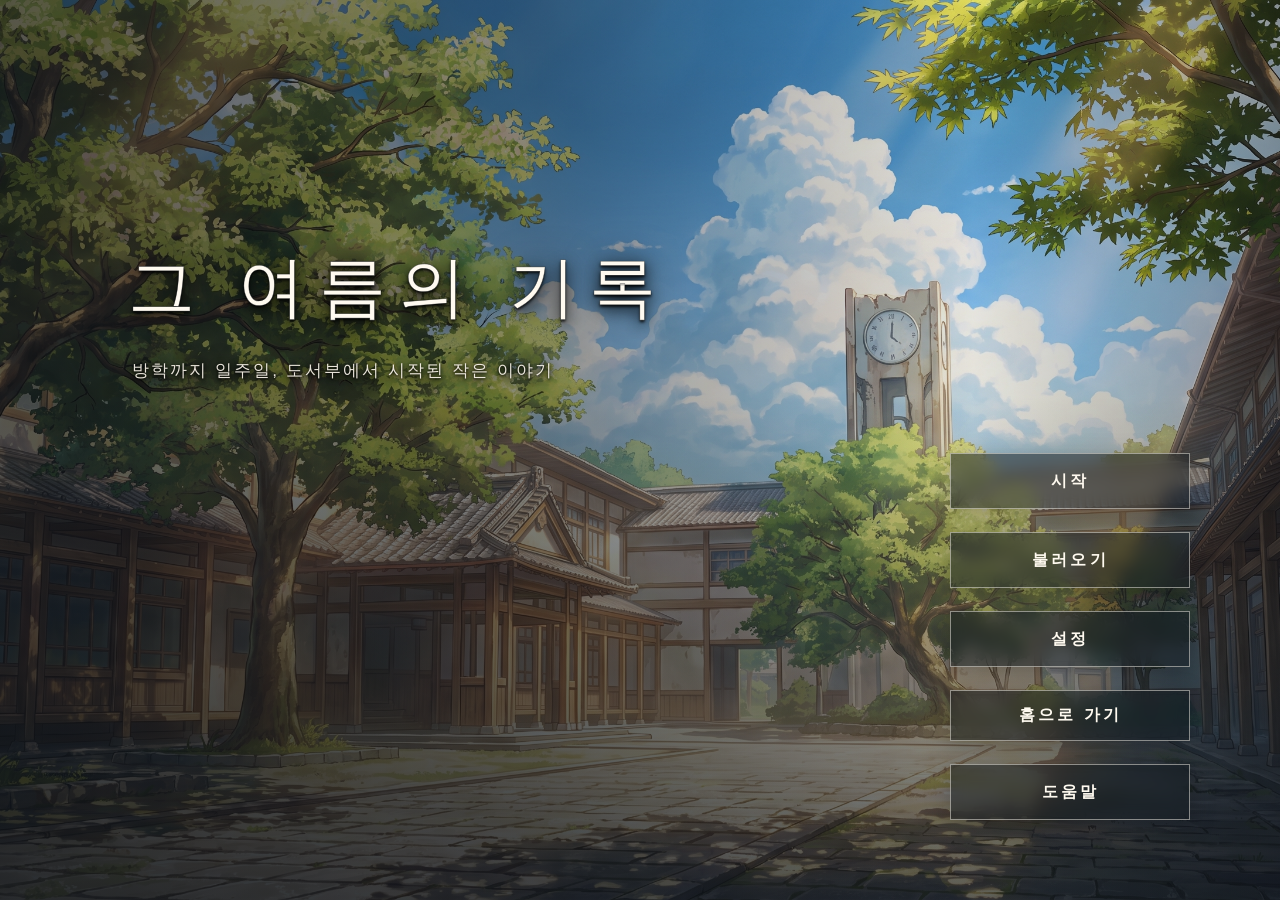
==== commit d165015a: "Add portal home link to game menu" ====
--- a/summer/index.html
+++ b/summer/index.html
@@ -9,7 +9,7 @@
     <!-- Monogatari CSS -->
     <link rel="stylesheet" href="../vendor/monogatari/monogatari.css">
     <!-- 우리 커스텀 스타일 (Monogatari v2 호환) -->
-    <link rel="stylesheet" href="../style.css?v=12">
+    <link rel="stylesheet" href="../style.css?v=14">
 
     <!-- Google Fonts: 일본식 세리프 + 산세리프 -->
     <link rel="preconnect" href="https://fonts.googleapis.com">
@@ -56,6 +56,6 @@
     <script src="../js/characters.js?v=8"></script>
     <script src="../js/script.js?v=24"></script>
     <!-- 엔진 초기화 (반드시 마지막) -->
-    <script src="../main.js?v=8"></script>
+    <script src="../main.js?v=9"></script>
 </body>
 </html>
--- a/style.css
+++ b/style.css
@@ -137,6 +137,35 @@
     background: rgba(255, 250, 240, 0.96) !important;
     color: #26313a !important;
     transform: translateX(4px);
+}
+[data-component="main-menu"] .portal-home-link {
+    display: block;
+    min-width: 240px;
+    margin: 8px 0 !important;
+    padding: 14px 28px !important;
+    border: 1px solid rgba(255, 250, 240, 0.48);
+    background: rgba(20, 27, 34, 0.52);
+    box-shadow: 0 6px 24px rgba(0, 0, 0, 0.28);
+    color: #fffaf0;
+    font-family: 'M PLUS Rounded 1c', 'Noto Sans KR', sans-serif;
+    font-size: 16px;
+    font-weight: 700;
+    letter-spacing: 0.2em;
+    text-align: center;
+    text-decoration: none;
+    transition: background 0.2s, color 0.2s, transform 0.15s;
+    backdrop-filter: blur(8px);
+    -webkit-backdrop-filter: blur(8px);
+}
+[data-component="main-menu"] .portal-home-link:hover,
+[data-component="main-menu"] .portal-home-link:focus-visible {
+    background: rgba(255, 250, 240, 0.96);
+    color: #26313a;
+    transform: translateX(4px);
+}
+[data-component="main-menu"] .portal-home-link:focus-visible {
+    outline: 2px solid rgba(255, 250, 240, 0.9);
+    outline-offset: 3px;
 }
 
 /* ----- 텍스트 박스 (일본 미연시 표준) ----- */
@@ -378,6 +407,64 @@
     letter-spacing: 0.1em;
 }
 
+/* ----- 종료/확인 모달 ----- */
+[data-component="alert-modal"] {
+    background: rgba(3, 8, 14, 0.74) !important;
+    backdrop-filter: blur(5px);
+    -webkit-backdrop-filter: blur(5px);
+}
+[data-component="alert-modal"] .modal__content {
+    width: min(480px, calc(100vw - 36px)) !important;
+    padding: 34px 30px 26px !important;
+    border: 1px solid rgba(190, 218, 231, 0.42) !important;
+    border-radius: 3px !important;
+    background:
+        radial-gradient(ellipse at 50% 0%, rgba(52, 83, 105, 0.38), transparent 72%),
+        linear-gradient(145deg, rgba(13, 23, 34, 0.98), rgba(7, 13, 21, 0.98)) !important;
+    box-shadow: 0 18px 60px rgba(0, 0, 0, 0.58), inset 0 1px rgba(255, 255, 255, 0.08) !important;
+    color: #f5f1e8 !important;
+    font-family: 'M PLUS Rounded 1c', 'Noto Sans KR', sans-serif !important;
+}
+[data-component="alert-modal"] [data-content="message"] {
+    margin: 0 0 26px !important;
+    color: #f5f1e8 !important;
+    font-size: 17px !important;
+    font-weight: 500 !important;
+    line-height: 1.7 !important;
+    letter-spacing: 0.08em !important;
+    text-align: center !important;
+    text-shadow: 0 2px 12px rgba(0, 0, 0, 0.65);
+}
+[data-component="alert-modal"] [data-content="actions"] {
+    display: flex;
+    justify-content: center;
+    gap: 12px;
+}
+[data-component="alert-modal"] button {
+    min-width: 112px !important;
+    padding: 10px 20px !important;
+    border: 1px solid rgba(194, 218, 231, 0.42) !important;
+    border-radius: 2px !important;
+    background: rgba(255, 255, 255, 0.08) !important;
+    color: #f5f1e8 !important;
+    font-family: inherit !important;
+    font-size: 14px !important;
+    letter-spacing: 0.12em !important;
+    cursor: pointer;
+    transition: background 0.18s ease, border-color 0.18s ease, transform 0.18s ease;
+}
+[data-component="alert-modal"] button:hover,
+[data-component="alert-modal"] button:focus-visible {
+    border-color: rgba(221, 237, 244, 0.78) !important;
+    background: rgba(125, 164, 185, 0.24) !important;
+    color: #fff !important;
+    transform: translateY(-1px);
+}
+[data-component="alert-modal"] button:focus-visible {
+    outline: 2px solid rgba(194, 225, 239, 0.7);
+    outline-offset: 3px;
+}
+
 /* ----- 배경 ----- */
 #background {
     background-size: cover !important;
@@ -537,6 +624,11 @@
         font-size: 14px !important;
         min-width: 180px;
     }
+    [data-component="main-menu"] .portal-home-link {
+        min-width: 180px;
+        padding: 12px 32px !important;
+        font-size: 14px;
+    }
     [data-choice] {
         font-size: 15px !important;
         padding: 12px 14px 12px 42px !important;
